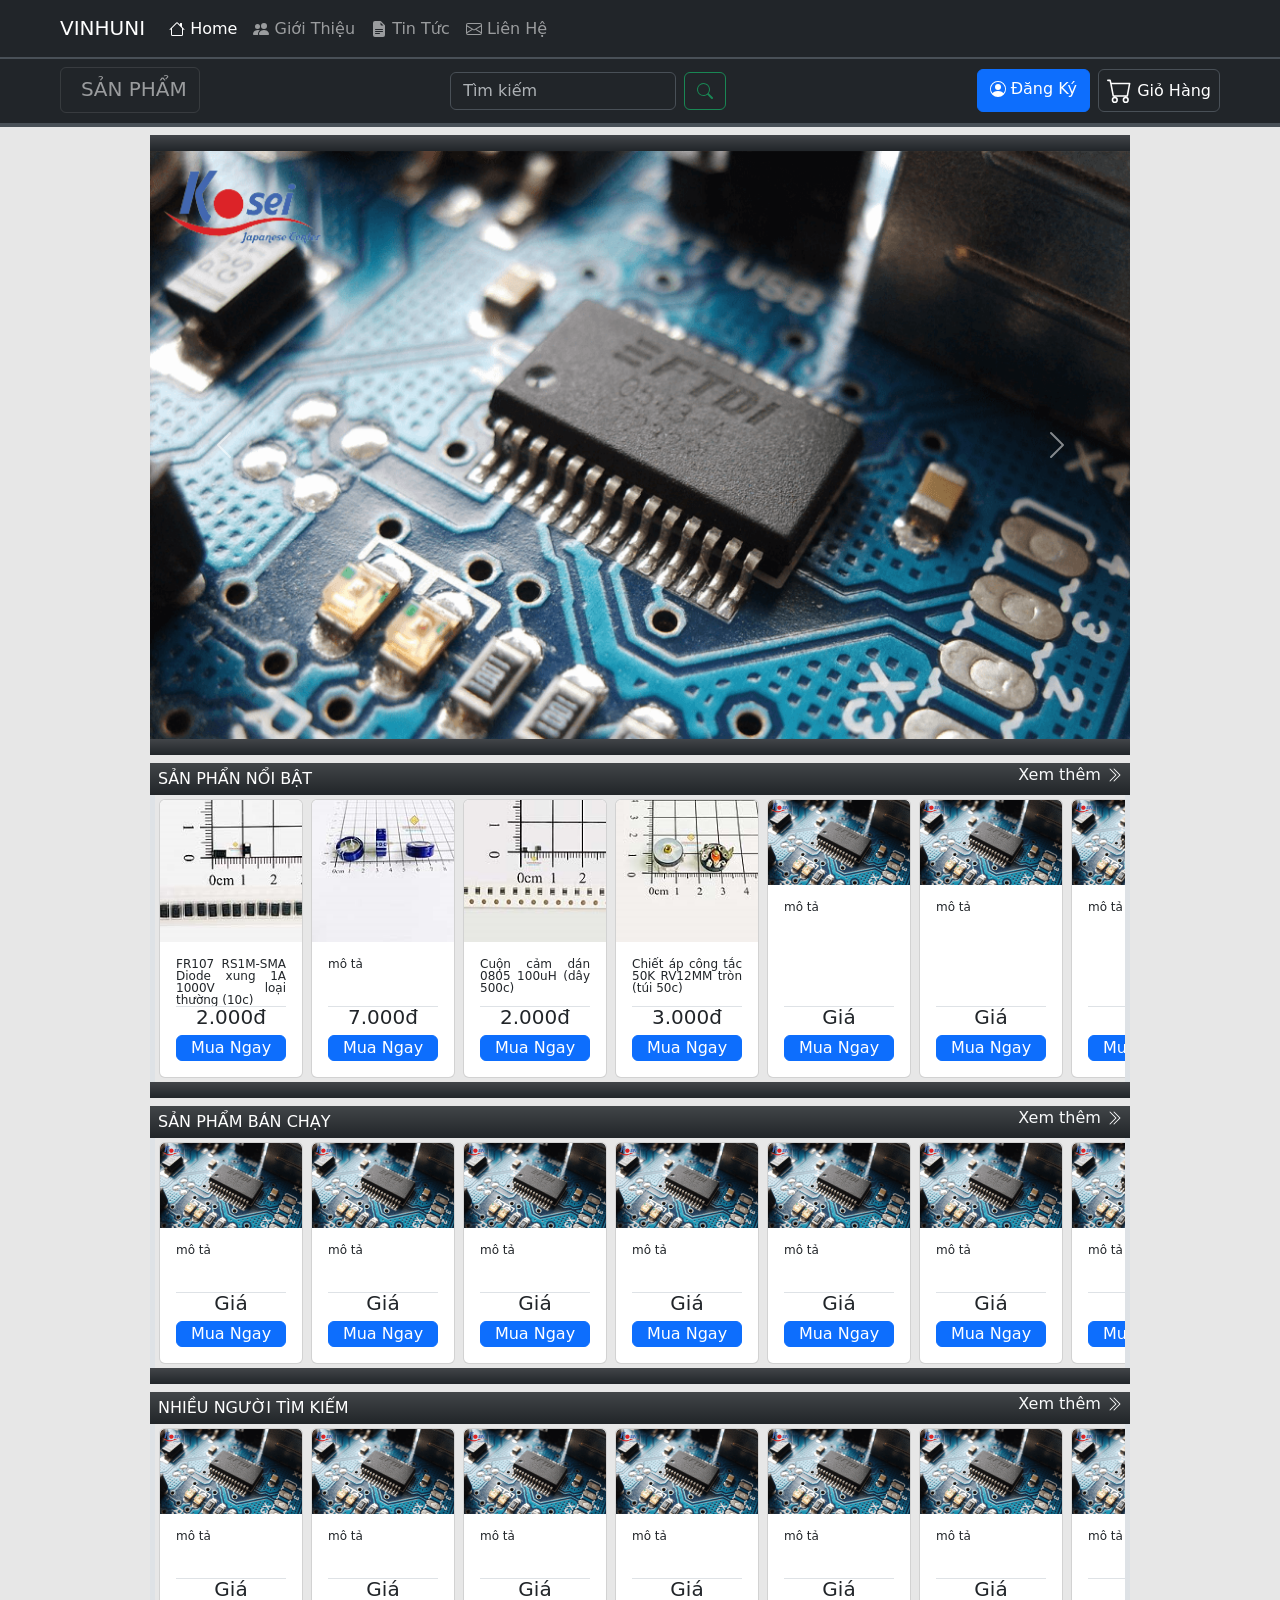
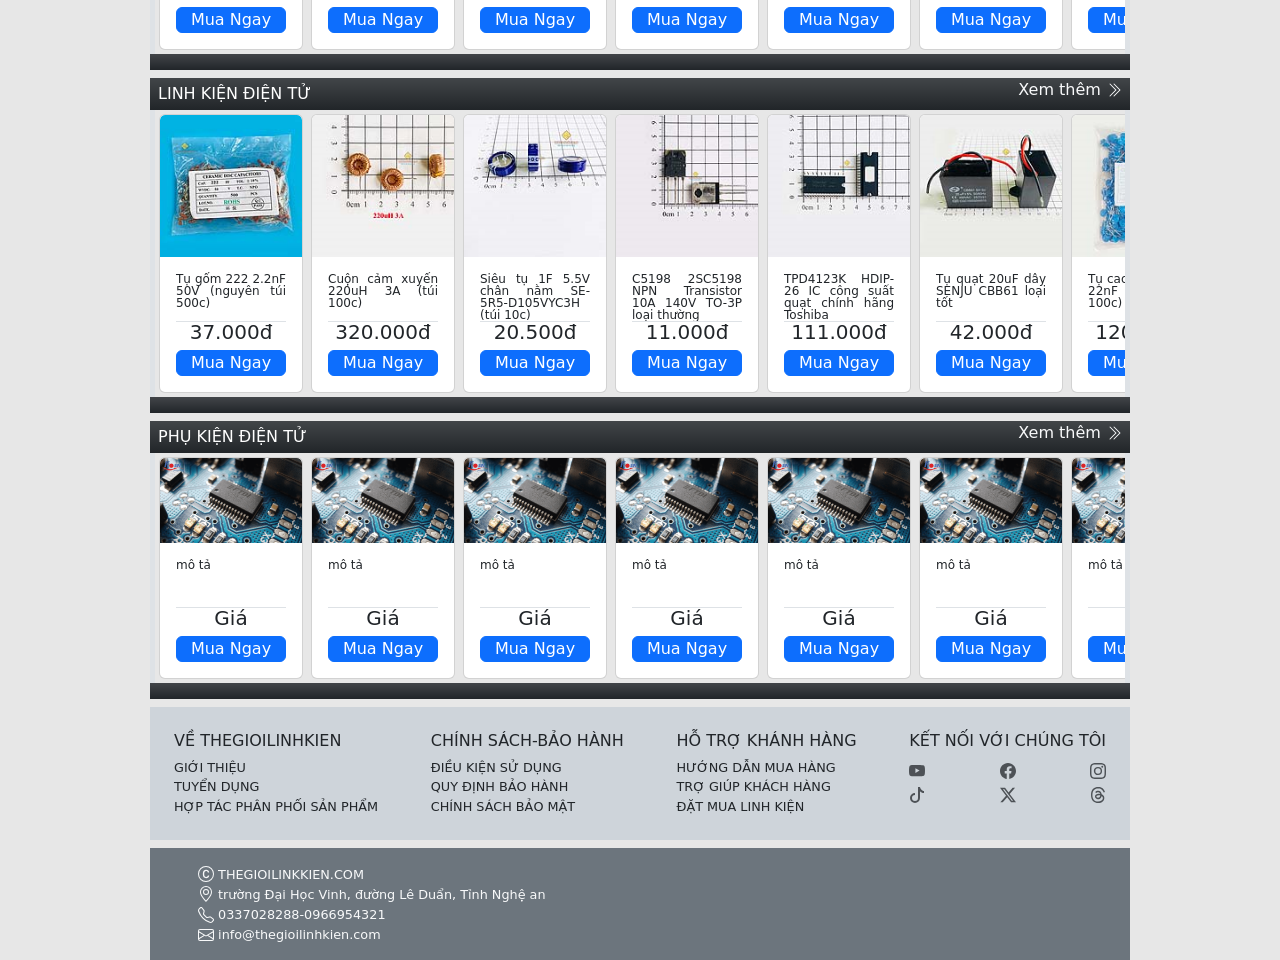
==== HTML/index.html @ e2c21133 "fist commit" ====
<!DOCTYPE html>
<html lang="en">
  <head>
    <meta charset="UTF-8" />
    <meta name="viewport" content="width=device-width, initial-scale=1.0" />
    <title>Thế Giới Linh Kiện</title>
    <link
      href="https://cdn.jsdelivr.net/npm/bootstrap@5.3.8/dist/css/bootstrap.min.css"
      rel="stylesheet"
      integrity="sha384-sRIl4kxILFvY47J16cr9ZwB07vP4J8+LH7qKQnuqkuIAvNWLzeN8tE5YBujZqJLB"
      crossorigin="anonymous"
    />
    <script
      src="https://cdn.jsdelivr.net/npm/bootstrap@5.3.8/dist/js/bootstrap.bundle.min.js"
      integrity="sha384-FKyoEForCGlyvwx9Hj09JcYn3nv7wiPVlz7YYwJrWVcXK/BmnVDxM+D2scQbITxI"
      crossorigin="anonymous"
    ></script>
    <link
      href="https://cdn.boxicons.com/3.0.5/fonts/basic/boxicons.min.css"
      rel="stylesheet"
    />
    <link rel="stylesheet" href="../STYLE/style.css" />
    <link
      href="https://fonts.googleapis.com/css2?family=Poppins:wght@400;600&display=swap"
      rel="stylesheet"
    />
  </head>

  <body style="background-color: rgb(231, 231, 231)">
    <!-- ================nav1===================================================================================== -->
    <nav
      class="navbar navbar-expand-lg bg-dark border-bottom border-2"
      data-bs-theme="dark"
    >
      <div class="container-fluid ms-lg-5 me-lg-5">
        <a class="navbar-brand" href="index.html">VINHUNI</a>
        <div class="d-lg-none dangnhap d-flex d-lg-flex">
          <!-- đăng nhâp -->
          <a
            class="btn btn-primary"
            type="button"
            data-bs-toggle="modal"
            data-bs-target="#dangnhap"
            href="#"
          >
            <svg
              xmlns="http://www.w3.org/2000/svg"
              width="16"
              height="16"
              fill="currentColor"
              class="bi bi-person-circle"
              viewBox="0 0 16 16"
            >
              <path d="M11 6a3 3 0 1 1-6 0 3 3 0 0 1 6 0"></path>
              <path
                fill-rule="evenodd"
                d="M0 8a8 8 0 1 1 16 0A8 8 0 0 1 0 8m8-7a7 7 0 0 0-5.468 11.37C3.242 11.226 4.805 10 8 10s4.757 1.225 5.468 2.37A7 7 0 0 0 8 1"
              ></path>
            </svg>
          </a>
          <!-- giỏ Hàng -->
          <a
            href="giohang.html"
            class="nav nav-link text-light-emphasis btn btn-outline-secondary border px-2 ms-1"
          >
            <svg
              xmlns="http://www.w3.org/2000/svg"
              width="25"
              height="25"
              fill="currentColor"
              class="bi bi-cart text-light-emphasis"
              viewBox="0 0 16 16"
            >
              <path
                d="M0 1.5A.5.5 0 0 1 .5 1H2a.5.5 0 0 1 .485.379L2.89 3H14.5a.5.5 0 0 1 .491.592l-1.5 8A.5.5 0 0 1 13 12H4a.5.5 0 0 1-.491-.408L2.01 3.607 1.61 2H.5a.5.5 0 0 1-.5-.5M3.102 4l1.313 7h8.17l1.313-7zM5 12a2 2 0 1 0 0 4 2 2 0 0 0 0-4m7 0a2 2 0 1 0 0 4 2 2 0 0 0 0-4m-7 1a1 1 0 1 1 0 2 1 1 0 0 1 0-2m7 0a1 1 0 1 1 0 2 1 1 0 0 1 0-2"
              />
            </svg>
          </a>
        </div>
        <button
          class="navbar-toggler"
          type="button"
          data-bs-toggle="collapse"
          data-bs-target="#navbarNav"
          aria-controls="navbarNav"
          aria-expanded="false"
          aria-label="Toggle navigation"
        >
          <span class="navbar-toggler-icon"></span>
        </button>
        <div class="collapse navbar-collapse" id="navbarNav">
          <ul class="navbar-nav">
            <!-- item1 -->
            <li class="nav-item">
              <a class="nav-link active" href="index.html">
                <svg
                  xmlns="http://www.w3.org/2000/svg"
                  width="16"
                  height="16"
                  fill="currentColor"
                  class="bi bi-house"
                  viewBox="0 0 16 16"
                >
                  <path
                    d="M8.707 1.5a1 1 0 0 0-1.414 0L.646 8.146a.5.5 0 0 0 .708.708L2 8.207V13.5A1.5 1.5 0 0 0 3.5 15h9a1.5 1.5 0 0 0 1.5-1.5V8.207l.646.647a.5.5 0 0 0 .708-.708L13 5.793V2.5a.5.5 0 0 0-.5-.5h-1a.5.5 0 0 0-.5.5v1.293zM13 7.207V13.5a.5.5 0 0 1-.5.5h-9a.5.5 0 0 1-.5-.5V7.207l5-5z"
                  />
                </svg>
                <span class="align-middle">Home</span>
              </a>
            </li>
            <!-- item 3 -->
            <li class="nav-item">
              <a class="nav-link" href="gioithieu.html">
                <svg
                  xmlns="http://www.w3.org/2000/svg"
                  width="16"
                  height="16"
                  fill="currentColor"
                  class="bi bi-people-fill"
                  viewBox="0 0 16 16"
                >
                  <path
                    d="M7 14s-1 0-1-1 1-4 5-4 5 3 5 4-1 1-1 1zm4-6a3 3 0 1 0 0-6 3 3 0 0 0 0 6m-5.784 6A2.24 2.24 0 0 1 5 13c0-1.355.68-2.75 1.936-3.72A6.3 6.3 0 0 0 5 9c-4 0-5 3-5 4s1 1 1 1zM4.5 8a2.5 2.5 0 1 0 0-5 2.5 2.5 0 0 0 0 5"
                  />
                </svg>
                <span class="align-middle">Giới Thiệu</span>
              </a>
            </li>
            <!-- item 4 -->
            <li class="nav-item">
              <a class="nav-link" href="tintuc.html">
                <svg
                  xmlns="http://www.w3.org/2000/svg"
                  width="16"
                  height="16"
                  fill="currentColor"
                  class="bi bi-file-earmark-text-fill"
                  viewBox="0 0 16 16"
                >
                  <path
                    d="M9.293 0H4a2 2 0 0 0-2 2v12a2 2 0 0 0 2 2h8a2 2 0 0 0 2-2V4.707A1 1 0 0 0 13.707 4L10 .293A1 1 0 0 0 9.293 0M9.5 3.5v-2l3 3h-2a1 1 0 0 1-1-1M4.5 9a.5.5 0 0 1 0-1h7a.5.5 0 0 1 0 1zM4 10.5a.5.5 0 0 1 .5-.5h7a.5.5 0 0 1 0 1h-7a.5.5 0 0 1-.5-.5m.5 2.5a.5.5 0 0 1 0-1h4a.5.5 0 0 1 0 1z"
                  />
                </svg>
                <span class="align-middle">Tin Tức</span>
              </a>
            </li>
            <!-- item 5 -->
            <li class="nav-item">
              <a class="nav-link" href="lienhe.html">
                <svg
                  xmlns="http://www.w3.org/2000/svg"
                  width="16"
                  height="16"
                  fill="currentColor"
                  class="bi bi-envelope"
                  viewBox="0 0 16 16"
                >
                  <path
                    d="M0 4a2 2 0 0 1 2-2h12a2 2 0 0 1 2 2v8a2 2 0 0 1-2 2H2a2 2 0 0 1-2-2zm2-1a1 1 0 0 0-1 1v.217l7 4.2 7-4.2V4a1 1 0 0 0-1-1zm13 2.383-4.708 2.825L15 11.105zm-.034 6.876-5.64-3.471L8 9.583l-1.326-.795-5.64 3.47A1 1 0 0 0 2 13h12a1 1 0 0 0 .966-.741M1 11.105l4.708-2.897L1 5.383z"
                  />
                </svg>
                <span class="align-middle">Liên Hệ</span>
              </a>
            </li>
            <!-- item3 -->
          </ul>
        </div>
      </div>
    </nav>
    <!-- =================nav2================================================================= -->
    <nav
      class="navbar bg-dark border-bottom border-4 sticky-top"
      data-bs-theme="dark"
    >
      <div class="container-fluid justify-content-between mx-lg-5">
        <div class="m-0 p-0">
          <button
            class="navbar-toggler"
            type="button"
            data-bs-toggle="offcanvas"
            data-bs-target="#offcanvasDarkNavbar"
            aria-controls="offcanvasDarkNavbar"
            aria-label="Toggle navigation"
          >
            <span class="fs-2 d-flex" style="transform: translateY(5%)">
              <i class="bxr bx-menu-select"></i>
              <p
                class="d-inline d-none d-lg-inline fs-5 text-uppercase ms-2"
                style="transform: translateY(25%)"
              >
                Sản Phẩm
              </p>
            </span>
          </button>
          <div
            class="offcanvas offcanvas-start text-bg-dark"
            tabindex="-1"
            id="offcanvasDarkNavbar"
            aria-labelledby="offcanvasDarkNavbarLabel"
          >
            <div class="offcanvas-header">
              <h5
                class="offcanvas-title text-uppercase"
                id="offcanvasDarkNavbarLabel"
              >
                Danh mục sản phẩm
              </h5>
              <button
                type="button"
                class="btn-close btn-close-white"
                data-bs-dismiss="offcanvas"
                aria-label="Close"
              ></button>
            </div>
            <div class="offcanvas-body">
              <ul class="navbar-nav justify-content-end flex-grow-1 pe-3">
                <li class="nav-item">
                  <a class="nav-link" href="sanpham\linhkiendientu.html"
                    >Linh kiện điện tử</a
                  >
                </li>
                <li class="nav-item">
                  <a class="nav-link" href="sanpham\ic.html">IC chức năng</a>
                </li>
                <li class="nav-item">
                  <a class="nav-link" href="sanpham\module.html"
                    >Module-Cảm biến</a
                  >
                </li>
                <li class="nav-item">
                  <a class="nav-link" href="sanpham\phukien.html"
                    >Phụ kiện điện tử</a
                  >
                </li>
                <li class="nav-item">
                  <a class="nav-link" href="sanpham\ketnoi.html">Kết nối</a>
                </li>
                <li class="nav-item">
                  <a class="nav-link" href="sanpham\thietbi.html"
                    >Thiết bị đo lường</a
                  >
                </li>
                <li class="nav-item">
                  <a class="nav-link" href="sanpham\maymoc.html"
                    >Máy móc dụng cụ</a
                  >
                </li>
                <li class="nav-item">
                  <a class="nav-link" href="sanpham\giadinh.html"
                    >Linh kiện gia đình</a
                  >
                </li>
              </ul>
            </div>
          </div>
        </div>
        <!-- --------------------------------------------------------- -->
        <div class="d-flex justify-content-end timkiem" role="search">
          <input
            class="form-control me-2"
            type="search"
            placeholder="Tìm kiếm"
            aria-label="Search"
          />
          <button class="btn btn-outline-success" type="submit">
            <svg
              xmlns="http://www.w3.org/2000/svg"
              width="16"
              height="16"
              fill="currentColor"
              class="bi bi-search"
              viewBox="0 0 16 16"
            >
              <path
                d="M11.742 10.344a6.5 6.5 0 1 0-1.397 1.398h-.001q.044.06.098.115l3.85 3.85a1 1 0 0 0 1.415-1.414l-3.85-3.85a1 1 0 0 0-.115-.1zM12 6.5a5.5 5.5 0 1 1-11 0 5.5 5.5 0 0 1 11 0"
              />
            </svg>
          </button>
        </div>
        <div class="navbar-expand-sm dangnhap1 d-flex d-none d-lg-flex">
          <a
            class="btn btn-primary"
            type="button"
            data-bs-toggle="modal"
            data-bs-target="#dangnhap"
          >
            <svg
              xmlns="http://www.w3.org/2000/svg"
              width="16"
              height="16"
              fill="currentColor"
              class="bi bi-person-circle"
              viewBox="0 0 16 16"
            >
              <path d="M11 6a3 3 0 1 1-6 0 3 3 0 0 1 6 0"></path>
              <path
                fill-rule="evenodd"
                d="M0 8a8 8 0 1 1 16 0A8 8 0 0 1 0 8m8-7a7 7 0 0 0-5.468 11.37C3.242 11.226 4.805 10 8 10s4.757 1.225 5.468 2.37A7 7 0 0 0 8 1"
              ></path>
            </svg>
            <span class="align-middle">Đăng Ký</span>
          </a>
          <a
            href="giohang.html"
            class="nav nav-link border btn text-white btn-outline-secondary p-2 ms-2"
          >
            <svg
              xmlns="http://www.w3.org/2000/svg"
              width="25"
              height="25"
              fill="currentColor"
              class="bi bi-cart"
              viewBox="0 0 16 16"
            >
              <path
                d="M0 1.5A.5.5 0 0 1 .5 1H2a.5.5 0 0 1 .485.379L2.89 3H14.5a.5.5 0 0 1 .491.592l-1.5 8A.5.5 0 0 1 13 12H4a.5.5 0 0 1-.491-.408L2.01 3.607 1.61 2H.5a.5.5 0 0 1-.5-.5M3.102 4l1.313 7h8.17l1.313-7zM5 12a2 2 0 1 0 0 4 2 2 0 0 0 0-4m7 0a2 2 0 1 0 0 4 2 2 0 0 0 0-4m-7 1a1 1 0 1 1 0 2 1 1 0 0 1 0-2m7 0a1 1 0 1 1 0 2 1 1 0 0 1 0-2"
              />
            </svg>
            <span class="align-middle">Giỏ Hàng</span>
          </a>
        </div>
      </div>
    </nav>
    <!-- ==================đăng nhập================================================================ -->
    <div
      class="modal fade"
      id="dangnhap"
      tabindex="-1"
      aria-labelledby="exampleModalLabel"
      aria-hidden="true"
    >
      <div class="modal-dialog">
        <div class="modal-content">
          <div class="justify-content-center">
            <div class="d-flex justify-content-center pt-4">
              <a
                href="dangnhap.html"
                type="button"
                class="btn btn-primary"
                style="width: 200px"
              >
                Đăng Nhập
              </a>
            </div>
            <div class="d-flex justify-content-center pt-4 pb-4">
              <a
                href="dangky.html"
                type="button"
                class="btn btn-secondary"
                style="width: 200px"
                >Đăng Ký</a
              >
            </div>
          </div>
        </div>
      </div>
    </div>
    <!-- ===============fame chính================================================================== -->
    <div class="fame_tieude mt-2">
      <div
        id="carouselExampleAutoplaying"
        class="carousel slide"
        data-bs-ride="carousel"
      >
        <div class="p-0 m-0 bg-dark bg-gradient" style="height: 1rem"></div>
        <div class="carousel-inner">
          <div class="carousel-item active" style="width: 100%">
            <img
              src="..\IMG\15.12.p1.link.png"
              class="d-block w-100"
              alt="..."
            />
          </div>
          <div class="carousel-item">
            <img
              src="..\IMG\15.12.p1.link.png"
              class="d-block w-100"
              alt="..."
            />
          </div>
          <div class="carousel-item">
            <img
              src="..\IMG\15.12.p1.link.png"
              class="d-block w-100"
              alt="..."
            />
          </div>
        </div>
        <div class="p-0 m-0 bg-gradient bg-dark" style="height: 1rem"></div>
        <button
          class="carousel-control-prev"
          type="button"
          data-bs-target="#carouselExampleAutoplaying"
          data-bs-slide="prev"
        >
          <span class="carousel-control-prev-icon" aria-hidden="true"></span>
          <span class="visually-hidden">Previous</span>
        </button>
        <button
          class="carousel-control-next"
          type="button"
          data-bs-target="#carouselExampleAutoplaying"
          data-bs-slide="next"
        >
          <span class="carousel-control-next-icon" aria-hidden="true"></span>
          <span class="visually-hidden">Next</span>
        </button>
      </div>
      <!-- ===================================================================================================== -->
      <!-- ===========box sản phẩm========================================================================================== -->
      <div class="mt-2">
        <div
          class="d-flex bg-dark bg-gradient text-white justify-content-between"
        >
          <p class="p-1 text-uppercase ps-2 mb-0 d-inline">Sản Phẩn Nổi Bật</p>
          <a href="sanpham.html" class="link-light text-decoration-none">
            <p class="align-middle d-inline">Xem thêm</p>
            <svg
              xmlns="http://www.w3.org/2000/svg"
              width="16"
              height="16"
              fill="currentColor"
              class="bi bi-chevron-double-right me-2"
              viewBox="0 0 16 16"
            >
              <path
                fill-rule="evenodd"
                d="M3.646 1.646a.5.5 0 0 1 .708 0l6 6a.5.5 0 0 1 0 .708l-6 6a.5.5 0 0 1-.708-.708L9.293 8 3.646 2.354a.5.5 0 0 1 0-.708"
              />
              <path
                fill-rule="evenodd"
                d="M7.646 1.646a.5.5 0 0 1 .708 0l6 6a.5.5 0 0 1 0 .708l-6 6a.5.5 0 0 1-.708-.708L13.293 8 7.646 2.354a.5.5 0 0 1 0-.708"
              />
            </svg>
          </a>
        </div>
        <div class="overflow-auto border-start border-end border-5">
          <div
            class="d-inline-flex flex-wrap flex-lg-nowrap justify-content-evenly"
          >
            <!-- ===================================================================================================== -->
            <div class="d-flex flex-grow-1 justify-content-center">
              <div
                class="card mx-1 my-1 the-item flex-grow-1 h-auto"
                style="width: 9rem; height: 14rem"
              >
                <img
                  src="..\IMG\FR107 RS1M-SMA Diode xung 1A 1000V loại thường (10c).png"
                  class="card-img-top"
                  alt="..."
                />
                <div
                  class="card-body d-flex flex-column justify-content-between"
                  style="text-align: justify"
                >
                  <div>
                    <p
                      class="card-text lh-1"
                      style="font-size: 12px; height: 48px"
                    >
                      FR107 RS1M-SMA Diode xung 1A 1000V loại thường (10c)
                    </p>
                  </div>
                  <div class="mt-auto border-top">
                    <h5 class="card-title lh-1 text-center">2.000đ</h5>
                    <a href="#" class="btn btn-primary d-block p-0">Mua Ngay</a>
                  </div>
                </div>
              </div>
            </div>
            <!-- ===================================================================================================== -->
            <div class="d-flex flex-grow-1 justify-content-center">
              <div
                class="card mx-1 my-1 the-item flex-grow-1 h-auto"
                style="width: 9rem; height: 14rem"
              >
                <img
                  src="..\IMG\Siêu tụ 1F 5.5V chân nằm SE-5R5-D105VYC3H (túi 10c).png"
                  class="card-img-top"
                  alt="..."
                />
                <div
                  class="card-body d-flex flex-column justify-content-between"
                  style="text-align: justify"
                >
                  <div>
                    <p
                      class="card-text lh-1"
                      style="font-size: 12px; height: 48px"
                    >
                      mô tả
                    </p>
                  </div>
                  <div class="mt-auto border-top">
                    <h5 class="card-title lh-1 text-center">7.000đ</h5>
                    <a href="#" class="btn btn-primary d-block p-0">Mua Ngay</a>
                  </div>
                </div>
              </div>
            </div>
            <!-- ===================================================================================================== -->
            <div class="d-flex flex-grow-1 justify-content-center">
              <div
                class="card mx-1 my-1 the-item flex-grow-1 h-auto"
                style="width: 9rem; height: 14rem"
              >
                <img
                  src="../IMG/Cuộn cảm dán 0805 100uH (dây 500c).png"
                  class="card-img-top"
                  alt="..."
                />
                <div
                  class="card-body d-flex flex-column justify-content-between"
                  style="text-align: justify"
                >
                  <div>
                    <p
                      class="card-text lh-1"
                      style="font-size: 12px; height: 48px"
                    >
                      Cuộn cảm dán 0805 100uH (dây 500c)
                    </p>
                  </div>
                  <div class="mt-auto border-top">
                    <h5 class="card-title lh-1 text-center">2.000đ</h5>
                    <a href="#" class="btn btn-primary d-block p-0">Mua Ngay</a>
                  </div>
                </div>
              </div>
            </div>
            <!-- ===================================================================================================== -->
            <div class="d-flex flex-grow-1 justify-content-center">
              <div
                class="card mx-1 my-1 the-item flex-grow-1 h-auto"
                style="width: 9rem; height: 14rem"
              >
                <img
                  src="..\IMG\Chiết áp công tắc 50K RV12MM tròn (túi 50c).png"
                  class="card-img-top"
                  alt="..."
                />
                <div
                  class="card-body d-flex flex-column justify-content-between"
                  style="text-align: justify"
                >
                  <div>
                    <p
                      class="card-text lh-1"
                      style="font-size: 12px; height: 48px"
                    >
                      Chiết áp công tắc 50K RV12MM tròn (túi 50c)
                    </p>
                  </div>
                  <div class="mt-auto border-top">
                    <h5 class="card-title lh-1 text-center">3.000đ</h5>
                    <a href="#" class="btn btn-primary d-block p-0">Mua Ngay</a>
                  </div>
                </div>
              </div>
            </div>
            <!-- ===================================================================================================== -->
            <div class="d-flex flex-grow-1 justify-content-center">
              <div
                class="card mx-1 my-1 the-item flex-grow-1 h-auto"
                style="width: 9rem; height: 14rem"
              >
                <img
                  src="..\IMG\15.12.p1.link.png"
                  class="card-img-top"
                  alt="..."
                />
                <div
                  class="card-body d-flex flex-column justify-content-between"
                  style="text-align: justify"
                >
                  <div>
                    <p
                      class="card-text lh-1"
                      style="font-size: 12px; height: 48px"
                    >
                      mô tả
                    </p>
                  </div>
                  <div class="mt-auto border-top">
                    <h5 class="card-title lh-1 text-center">Giá</h5>
                    <a href="#" class="btn btn-primary d-block p-0">Mua Ngay</a>
                  </div>
                </div>
              </div>
            </div>
            <!-- ===================================================================================================== -->
            <div class="d-flex flex-grow-1 justify-content-center">
              <div
                class="card mx-1 my-1 the-item flex-grow-1 h-auto"
                style="width: 9rem; height: 14rem"
              >
                <img
                  src="..\IMG\15.12.p1.link.png"
                  class="card-img-top"
                  alt="..."
                />
                <div
                  class="card-body d-flex flex-column justify-content-between"
                  style="text-align: justify"
                >
                  <div>
                    <p
                      class="card-text lh-1"
                      style="font-size: 12px; height: 48px"
                    >
                      mô tả
                    </p>
                  </div>
                  <div class="mt-auto border-top">
                    <h5 class="card-title lh-1 text-center">Giá</h5>
                    <a href="#" class="btn btn-primary d-block p-0">Mua Ngay</a>
                  </div>
                </div>
              </div>
            </div>
            <!-- ===================================================================================================== -->
            <div class="d-flex flex-grow-1 justify-content-center">
              <div
                class="card mx-1 my-1 the-item flex-grow-1 h-auto"
                style="width: 9rem; height: 14rem"
              >
                <img
                  src="..\IMG\15.12.p1.link.png"
                  class="card-img-top"
                  alt="..."
                />
                <div
                  class="card-body d-flex flex-column justify-content-between"
                  style="text-align: justify"
                >
                  <div>
                    <p
                      class="card-text lh-1"
                      style="font-size: 12px; height: 48px"
                    >
                      mô tả
                    </p>
                  </div>
                  <div class="mt-auto border-top">
                    <h5 class="card-title lh-1 text-center">Giá</h5>
                    <a href="#" class="btn btn-primary d-block p-0">Mua Ngay</a>
                  </div>
                </div>
              </div>
            </div>
            <!-- ===================================================================================================== -->
            <div class="d-flex flex-grow-1 justify-content-center">
              <div
                class="card mx-1 my-1 the-item flex-grow-1 h-auto"
                style="width: 9rem; height: 14rem"
              >
                <img
                  src="..\IMG\15.12.p1.link.png"
                  class="card-img-top"
                  alt="..."
                />
                <div
                  class="card-body d-flex flex-column justify-content-between"
                  style="text-align: justify"
                >
                  <div>
                    <p
                      class="card-text lh-1"
                      style="font-size: 12px; height: 48px"
                    >
                      mô tả
                    </p>
                  </div>
                  <div class="mt-auto border-top">
                    <h5 class="card-title lh-1 text-center">Giá</h5>
                    <a href="#" class="btn btn-primary d-block p-0">Mua Ngay</a>
                  </div>
                </div>
              </div>
            </div>
            <!-- ===================================================================================================== -->
            <div class="d-flex flex-grow-1 justify-content-center">
              <div
                class="card mx-1 my-1 the-item flex-grow-1 h-auto"
                style="width: 9rem; height: 14rem"
              >
                <img
                  src="..\IMG\15.12.p1.link.png"
                  class="card-img-top"
                  alt="..."
                />
                <div
                  class="card-body d-flex flex-column justify-content-between"
                  style="text-align: justify"
                >
                  <div>
                    <p
                      class="card-text lh-1"
                      style="font-size: 12px; height: 48px"
                    >
                      mô tả
                    </p>
                  </div>
                  <div class="mt-auto border-top">
                    <h5 class="card-title lh-1 text-center">Giá</h5>
                    <a href="#" class="btn btn-primary d-block p-0">Mua Ngay</a>
                  </div>
                </div>
              </div>
            </div>
            <!-- ===================================================================================================== -->
            <div class="d-flex flex-grow-1 justify-content-center">
              <div
                class="card mx-1 my-1 the-item flex-grow-1 h-auto"
                style="width: 9rem; height: 14rem"
              >
                <img
                  src="..\IMG\15.12.p1.link.png"
                  class="card-img-top"
                  alt="..."
                />
                <div
                  class="card-body d-flex flex-column justify-content-between"
                  style="text-align: justify"
                >
                  <div>
                    <p
                      class="card-text lh-1"
                      style="font-size: 12px; height: 48px"
                    >
                      mô tả
                    </p>
                  </div>
                  <div class="mt-auto border-top">
                    <h5 class="card-title lh-1 text-center">Giá</h5>
                    <a href="#" class="btn btn-primary d-block p-0">Mua Ngay</a>
                  </div>
                </div>
              </div>
            </div>
          </div>
        </div>
        <!-- ===================================================================================================== -->
        <div
          class="d-flex bg-dark bg-gradient text-white justify-content-between"
          style="height: 1rem"
        ></div>
      </div>
      <!-- ===================================================================================================== -->
      <!-- ===========box sản phẩm========================================================================================== -->
      <div class="mt-2">
        <div
          class="d-flex bg-dark bg-gradient text-white justify-content-between"
        >
          <p class="p-1 text-uppercase ps-2 mb-0 d-inline">sản phẩm bán chạy</p>
          <a href="sanpham.html" class="link-light text-decoration-none">
            <p class="align-middle d-inline">Xem thêm</p>
            <svg
              xmlns="http://www.w3.org/2000/svg"
              width="16"
              height="16"
              fill="currentColor"
              class="bi bi-chevron-double-right me-2"
              viewBox="0 0 16 16"
            >
              <path
                fill-rule="evenodd"
                d="M3.646 1.646a.5.5 0 0 1 .708 0l6 6a.5.5 0 0 1 0 .708l-6 6a.5.5 0 0 1-.708-.708L9.293 8 3.646 2.354a.5.5 0 0 1 0-.708"
              />
              <path
                fill-rule="evenodd"
                d="M7.646 1.646a.5.5 0 0 1 .708 0l6 6a.5.5 0 0 1 0 .708l-6 6a.5.5 0 0 1-.708-.708L13.293 8 7.646 2.354a.5.5 0 0 1 0-.708"
              />
            </svg>
          </a>
        </div>
        <div class="overflow-auto border-start border-end border-5">
          <div
            class="d-inline-flex flex-wrap flex-lg-nowrap justify-content-evenly"
          >
            <!-- ===================================================================================================== -->
            <div class="d-flex flex-grow-1 justify-content-center">
              <div
                class="card mx-1 my-1 the-item flex-grow-1 h-auto"
                style="width: 9rem; height: 14rem"
              >
                <img
                  src="..\IMG\15.12.p1.link.png"
                  class="card-img-top"
                  alt="..."
                />
                <div
                  class="card-body d-flex flex-column justify-content-between"
                  style="text-align: justify"
                >
                  <div>
                    <p
                      class="card-text lh-1"
                      style="font-size: 12px; height: 48px"
                    >
                      mô tả
                    </p>
                  </div>
                  <div class="mt-auto border-top">
                    <h5 class="card-title lh-1 text-center">Giá</h5>
                    <a href="#" class="btn btn-primary d-block p-0">Mua Ngay</a>
                  </div>
                </div>
              </div>
            </div>
            <!-- ===================================================================================================== -->
            <div class="d-flex flex-grow-1 justify-content-center">
              <div
                class="card mx-1 my-1 the-item flex-grow-1 h-auto"
                style="width: 9rem; height: 14rem"
              >
                <img
                  src="..\IMG\15.12.p1.link.png"
                  class="card-img-top"
                  alt="..."
                />
                <div
                  class="card-body d-flex flex-column justify-content-between"
                  style="text-align: justify"
                >
                  <div>
                    <p
                      class="card-text lh-1"
                      style="font-size: 12px; height: 48px"
                    >
                      mô tả
                    </p>
                  </div>
                  <div class="mt-auto border-top">
                    <h5 class="card-title lh-1 text-center">Giá</h5>
                    <a href="#" class="btn btn-primary d-block p-0">Mua Ngay</a>
                  </div>
                </div>
              </div>
            </div>
            <!-- ===================================================================================================== -->
            <div class="d-flex flex-grow-1 justify-content-center">
              <div
                class="card mx-1 my-1 the-item flex-grow-1 h-auto"
                style="width: 9rem; height: 14rem"
              >
                <img
                  src="..\IMG\15.12.p1.link.png"
                  class="card-img-top"
                  alt="..."
                />
                <div
                  class="card-body d-flex flex-column justify-content-between"
                  style="text-align: justify"
                >
                  <div>
                    <p
                      class="card-text lh-1"
                      style="font-size: 12px; height: 48px"
                    >
                      mô tả
                    </p>
                  </div>
                  <div class="mt-auto border-top">
                    <h5 class="card-title lh-1 text-center">Giá</h5>
                    <a href="#" class="btn btn-primary d-block p-0">Mua Ngay</a>
                  </div>
                </div>
              </div>
            </div>
            <!-- ===================================================================================================== -->
            <div class="d-flex flex-grow-1 justify-content-center">
              <div
                class="card mx-1 my-1 the-item flex-grow-1 h-auto"
                style="width: 9rem; height: 14rem"
              >
                <img
                  src="..\IMG\15.12.p1.link.png"
                  class="card-img-top"
                  alt="..."
                />
                <div
                  class="card-body d-flex flex-column justify-content-between"
                  style="text-align: justify"
                >
                  <div>
                    <p
                      class="card-text lh-1"
                      style="font-size: 12px; height: 48px"
                    >
                      mô tả
                    </p>
                  </div>
                  <div class="mt-auto border-top">
                    <h5 class="card-title lh-1 text-center">Giá</h5>
                    <a href="#" class="btn btn-primary d-block p-0">Mua Ngay</a>
                  </div>
                </div>
              </div>
            </div>
            <!-- ===================================================================================================== -->
            <div class="d-flex flex-grow-1 justify-content-center">
              <div
                class="card mx-1 my-1 the-item flex-grow-1 h-auto"
                style="width: 9rem; height: 14rem"
              >
                <img
                  src="..\IMG\15.12.p1.link.png"
                  class="card-img-top"
                  alt="..."
                />
                <div
                  class="card-body d-flex flex-column justify-content-between"
                  style="text-align: justify"
                >
                  <div>
                    <p
                      class="card-text lh-1"
                      style="font-size: 12px; height: 48px"
                    >
                      mô tả
                    </p>
                  </div>
                  <div class="mt-auto border-top">
                    <h5 class="card-title lh-1 text-center">Giá</h5>
                    <a href="#" class="btn btn-primary d-block p-0">Mua Ngay</a>
                  </div>
                </div>
              </div>
            </div>
            <!-- ===================================================================================================== -->
            <div class="d-flex flex-grow-1 justify-content-center">
              <div
                class="card mx-1 my-1 the-item flex-grow-1 h-auto"
                style="width: 9rem; height: 14rem"
              >
                <img
                  src="..\IMG\15.12.p1.link.png"
                  class="card-img-top"
                  alt="..."
                />
                <div
                  class="card-body d-flex flex-column justify-content-between"
                  style="text-align: justify"
                >
                  <div>
                    <p
                      class="card-text lh-1"
                      style="font-size: 12px; height: 48px"
                    >
                      mô tả
                    </p>
                  </div>
                  <div class="mt-auto border-top">
                    <h5 class="card-title lh-1 text-center">Giá</h5>
                    <a href="#" class="btn btn-primary d-block p-0">Mua Ngay</a>
                  </div>
                </div>
              </div>
            </div>
            <!-- ===================================================================================================== -->
            <div class="d-flex flex-grow-1 justify-content-center">
              <div
                class="card mx-1 my-1 the-item flex-grow-1 h-auto"
                style="width: 9rem; height: 14rem"
              >
                <img
                  src="..\IMG\15.12.p1.link.png"
                  class="card-img-top"
                  alt="..."
                />
                <div
                  class="card-body d-flex flex-column justify-content-between"
                  style="text-align: justify"
                >
                  <div>
                    <p
                      class="card-text lh-1"
                      style="font-size: 12px; height: 48px"
                    >
                      mô tả
                    </p>
                  </div>
                  <div class="mt-auto border-top">
                    <h5 class="card-title lh-1 text-center">Giá</h5>
                    <a href="#" class="btn btn-primary d-block p-0">Mua Ngay</a>
                  </div>
                </div>
              </div>
            </div>
            <!-- ===================================================================================================== -->
            <div class="d-flex flex-grow-1 justify-content-center">
              <div
                class="card mx-1 my-1 the-item flex-grow-1 h-auto"
                style="width: 9rem; height: 14rem"
              >
                <img
                  src="..\IMG\15.12.p1.link.png"
                  class="card-img-top"
                  alt="..."
                />
                <div
                  class="card-body d-flex flex-column justify-content-between"
                  style="text-align: justify"
                >
                  <div>
                    <p
                      class="card-text lh-1"
                      style="font-size: 12px; height: 48px"
                    >
                      mô tả
                    </p>
                  </div>
                  <div class="mt-auto border-top">
                    <h5 class="card-title lh-1 text-center">Giá</h5>
                    <a href="#" class="btn btn-primary d-block p-0">Mua Ngay</a>
                  </div>
                </div>
              </div>
            </div>
            <!-- ===================================================================================================== -->
            <div class="d-flex flex-grow-1 justify-content-center">
              <div
                class="card mx-1 my-1 the-item flex-grow-1 h-auto"
                style="width: 9rem; height: 14rem"
              >
                <img
                  src="..\IMG\15.12.p1.link.png"
                  class="card-img-top"
                  alt="..."
                />
                <div
                  class="card-body d-flex flex-column justify-content-between"
                  style="text-align: justify"
                >
                  <div>
                    <p
                      class="card-text lh-1"
                      style="font-size: 12px; height: 48px"
                    >
                      mô tả
                    </p>
                  </div>
                  <div class="mt-auto border-top">
                    <h5 class="card-title lh-1 text-center">Giá</h5>
                    <a href="#" class="btn btn-primary d-block p-0">Mua Ngay</a>
                  </div>
                </div>
              </div>
            </div>
            <!-- ===================================================================================================== -->
            <div class="d-flex flex-grow-1 justify-content-center">
              <div
                class="card mx-1 my-1 the-item flex-grow-1 h-auto"
                style="width: 9rem; height: 14rem"
              >
                <img
                  src="..\IMG\15.12.p1.link.png"
                  class="card-img-top"
                  alt="..."
                />
                <div
                  class="card-body d-flex flex-column justify-content-between"
                  style="text-align: justify"
                >
                  <div>
                    <p
                      class="card-text lh-1"
                      style="font-size: 12px; height: 48px"
                    >
                      mô tả
                    </p>
                  </div>
                  <div class="mt-auto border-top">
                    <h5 class="card-title lh-1 text-center">Giá</h5>
                    <a href="#" class="btn btn-primary d-block p-0">Mua Ngay</a>
                  </div>
                </div>
              </div>
            </div>
          </div>
        </div>
        <!-- ===================================================================================================== -->
        <div
          class="d-flex bg-dark bg-gradient text-white justify-content-between"
          style="height: 1rem"
        ></div>
      </div>
      <!-- ===================================================================================================== -->
      <!-- ===========box sản phẩm========================================================================================== -->
      <div class="mt-2">
        <div
          class="d-flex bg-dark bg-gradient text-white justify-content-between"
        >
          <p class="p-1 text-uppercase ps-2 mb-0 d-inline">
            nhiều người tìm kiếm
          </p>
          <a href="sanpham.html" class="link-light text-decoration-none">
            <p class="align-middle d-inline">Xem thêm</p>
            <svg
              xmlns="http://www.w3.org/2000/svg"
              width="16"
              height="16"
              fill="currentColor"
              class="bi bi-chevron-double-right me-2"
              viewBox="0 0 16 16"
            >
              <path
                fill-rule="evenodd"
                d="M3.646 1.646a.5.5 0 0 1 .708 0l6 6a.5.5 0 0 1 0 .708l-6 6a.5.5 0 0 1-.708-.708L9.293 8 3.646 2.354a.5.5 0 0 1 0-.708"
              />
              <path
                fill-rule="evenodd"
                d="M7.646 1.646a.5.5 0 0 1 .708 0l6 6a.5.5 0 0 1 0 .708l-6 6a.5.5 0 0 1-.708-.708L13.293 8 7.646 2.354a.5.5 0 0 1 0-.708"
              />
            </svg>
          </a>
        </div>
        <div class="overflow-auto border-start border-end border-5">
          <div
            class="d-inline-flex flex-wrap flex-lg-nowrap justify-content-evenly"
          >
            <!-- ===================================================================================================== -->
            <div class="d-flex flex-grow-1 justify-content-center">
              <div
                class="card mx-1 my-1 the-item flex-grow-1 h-auto"
                style="width: 9rem; height: 14rem"
              >
                <img
                  src="..\IMG\15.12.p1.link.png"
                  class="card-img-top"
                  alt="..."
                />
                <div
                  class="card-body d-flex flex-column justify-content-between"
                  style="text-align: justify"
                >
                  <div>
                    <p
                      class="card-text lh-1"
                      style="font-size: 12px; height: 48px"
                    >
                      mô tả
                    </p>
                  </div>
                  <div class="mt-auto border-top">
                    <h5 class="card-title lh-1 text-center">Giá</h5>
                    <a href="#" class="btn btn-primary d-block p-0">Mua Ngay</a>
                  </div>
                </div>
              </div>
            </div>
            <!-- ===================================================================================================== -->
            <div class="d-flex flex-grow-1 justify-content-center">
              <div
                class="card mx-1 my-1 the-item flex-grow-1 h-auto"
                style="width: 9rem; height: 14rem"
              >
                <img
                  src="..\IMG\15.12.p1.link.png"
                  class="card-img-top"
                  alt="..."
                />
                <div
                  class="card-body d-flex flex-column justify-content-between"
                  style="text-align: justify"
                >
                  <div>
                    <p
                      class="card-text lh-1"
                      style="font-size: 12px; height: 48px"
                    >
                      mô tả
                    </p>
                  </div>
                  <div class="mt-auto border-top">
                    <h5 class="card-title lh-1 text-center">Giá</h5>
                    <a href="#" class="btn btn-primary d-block p-0">Mua Ngay</a>
                  </div>
                </div>
              </div>
            </div>
            <!-- ===================================================================================================== -->
            <div class="d-flex flex-grow-1 justify-content-center">
              <div
                class="card mx-1 my-1 the-item flex-grow-1 h-auto"
                style="width: 9rem; height: 14rem"
              >
                <img
                  src="..\IMG\15.12.p1.link.png"
                  class="card-img-top"
                  alt="..."
                />
                <div
                  class="card-body d-flex flex-column justify-content-between"
                  style="text-align: justify"
                >
                  <div>
                    <p
                      class="card-text lh-1"
                      style="font-size: 12px; height: 48px"
                    >
                      mô tả
                    </p>
                  </div>
                  <div class="mt-auto border-top">
                    <h5 class="card-title lh-1 text-center">Giá</h5>
                    <a href="#" class="btn btn-primary d-block p-0">Mua Ngay</a>
                  </div>
                </div>
              </div>
            </div>
            <!-- ===================================================================================================== -->
            <div class="d-flex flex-grow-1 justify-content-center">
              <div
                class="card mx-1 my-1 the-item flex-grow-1 h-auto"
                style="width: 9rem; height: 14rem"
              >
                <img
                  src="..\IMG\15.12.p1.link.png"
                  class="card-img-top"
                  alt="..."
                />
                <div
                  class="card-body d-flex flex-column justify-content-between"
                  style="text-align: justify"
                >
                  <div>
                    <p
                      class="card-text lh-1"
                      style="font-size: 12px; height: 48px"
                    >
                      mô tả
                    </p>
                  </div>
                  <div class="mt-auto border-top">
                    <h5 class="card-title lh-1 text-center">Giá</h5>
                    <a href="#" class="btn btn-primary d-block p-0">Mua Ngay</a>
                  </div>
                </div>
              </div>
            </div>
            <!-- ===================================================================================================== -->
            <div class="d-flex flex-grow-1 justify-content-center">
              <div
                class="card mx-1 my-1 the-item flex-grow-1 h-auto"
                style="width: 9rem; height: 14rem"
              >
                <img
                  src="..\IMG\15.12.p1.link.png"
                  class="card-img-top"
                  alt="..."
                />
                <div
                  class="card-body d-flex flex-column justify-content-between"
                  style="text-align: justify"
                >
                  <div>
                    <p
                      class="card-text lh-1"
                      style="font-size: 12px; height: 48px"
                    >
                      mô tả
                    </p>
                  </div>
                  <div class="mt-auto border-top">
                    <h5 class="card-title lh-1 text-center">Giá</h5>
                    <a href="#" class="btn btn-primary d-block p-0">Mua Ngay</a>
                  </div>
                </div>
              </div>
            </div>
            <!-- ===================================================================================================== -->
            <div class="d-flex flex-grow-1 justify-content-center">
              <div
                class="card mx-1 my-1 the-item flex-grow-1 h-auto"
                style="width: 9rem; height: 14rem"
              >
                <img
                  src="..\IMG\15.12.p1.link.png"
                  class="card-img-top"
                  alt="..."
                />
                <div
                  class="card-body d-flex flex-column justify-content-between"
                  style="text-align: justify"
                >
                  <div>
                    <p
                      class="card-text lh-1"
                      style="font-size: 12px; height: 48px"
                    >
                      mô tả
                    </p>
                  </div>
                  <div class="mt-auto border-top">
                    <h5 class="card-title lh-1 text-center">Giá</h5>
                    <a href="#" class="btn btn-primary d-block p-0">Mua Ngay</a>
                  </div>
                </div>
              </div>
            </div>
            <!-- ===================================================================================================== -->
            <div class="d-flex flex-grow-1 justify-content-center">
              <div
                class="card mx-1 my-1 the-item flex-grow-1 h-auto"
                style="width: 9rem; height: 14rem"
              >
                <img
                  src="..\IMG\15.12.p1.link.png"
                  class="card-img-top"
                  alt="..."
                />
                <div
                  class="card-body d-flex flex-column justify-content-between"
                  style="text-align: justify"
                >
                  <div>
                    <p
                      class="card-text lh-1"
                      style="font-size: 12px; height: 48px"
                    >
                      mô tả
                    </p>
                  </div>
                  <div class="mt-auto border-top">
                    <h5 class="card-title lh-1 text-center">Giá</h5>
                    <a href="#" class="btn btn-primary d-block p-0">Mua Ngay</a>
                  </div>
                </div>
              </div>
            </div>
            <!-- ===================================================================================================== -->
            <div class="d-flex flex-grow-1 justify-content-center">
              <div
                class="card mx-1 my-1 the-item flex-grow-1 h-auto"
                style="width: 9rem; height: 14rem"
              >
                <img
                  src="..\IMG\15.12.p1.link.png"
                  class="card-img-top"
                  alt="..."
                />
                <div
                  class="card-body d-flex flex-column justify-content-between"
                  style="text-align: justify"
                >
                  <div>
                    <p
                      class="card-text lh-1"
                      style="font-size: 12px; height: 48px"
                    >
                      mô tả
                    </p>
                  </div>
                  <div class="mt-auto border-top">
                    <h5 class="card-title lh-1 text-center">Giá</h5>
                    <a href="#" class="btn btn-primary d-block p-0">Mua Ngay</a>
                  </div>
                </div>
              </div>
            </div>
            <!-- ===================================================================================================== -->
            <div class="d-flex flex-grow-1 justify-content-center">
              <div
                class="card mx-1 my-1 the-item flex-grow-1 h-auto"
                style="width: 9rem; height: 14rem"
              >
                <img
                  src="..\IMG\15.12.p1.link.png"
                  class="card-img-top"
                  alt="..."
                />
                <div
                  class="card-body d-flex flex-column justify-content-between"
                  style="text-align: justify"
                >
                  <div>
                    <p
                      class="card-text lh-1"
                      style="font-size: 12px; height: 48px"
                    >
                      mô tả
                    </p>
                  </div>
                  <div class="mt-auto border-top">
                    <h5 class="card-title lh-1 text-center">Giá</h5>
                    <a href="#" class="btn btn-primary d-block p-0">Mua Ngay</a>
                  </div>
                </div>
              </div>
            </div>
            <!-- ===================================================================================================== -->
            <div class="d-flex flex-grow-1 justify-content-center">
              <div
                class="card mx-1 my-1 the-item flex-grow-1 h-auto"
                style="width: 9rem; height: 14rem"
              >
                <img
                  src="..\IMG\15.12.p1.link.png"
                  class="card-img-top"
                  alt="..."
                />
                <div
                  class="card-body d-flex flex-column justify-content-between"
                  style="text-align: justify"
                >
                  <div>
                    <p
                      class="card-text lh-1"
                      style="font-size: 12px; height: 48px"
                    >
                      mô tả
                    </p>
                  </div>
                  <div class="mt-auto border-top">
                    <h5 class="card-title lh-1 text-center">Giá</h5>
                    <a href="#" class="btn btn-primary d-block p-0">Mua Ngay</a>
                  </div>
                </div>
              </div>
            </div>
          </div>
        </div>
        <!-- ===================================================================================================== -->
        <div
          class="d-flex bg-dark bg-gradient text-white justify-content-between"
          style="height: 1rem"
        ></div>
      </div>
      <!-- ===================================================================================================== -->
      <!-- ===========box sản phẩm========================================================================================== -->
      <div class="mt-2">
        <div
          class="d-flex bg-dark bg-gradient text-white justify-content-between"
        >
          <p class="p-1 text-uppercase ps-2 mb-0 d-inline">linh kiện điện tử</p>
          <a href="sanpham.html" class="link-light text-decoration-none">
            <p class="align-middle d-inline">Xem thêm</p>
            <svg
              xmlns="http://www.w3.org/2000/svg"
              width="16"
              height="16"
              fill="currentColor"
              class="bi bi-chevron-double-right me-2"
              viewBox="0 0 16 16"
            >
              <path
                fill-rule="evenodd"
                d="M3.646 1.646a.5.5 0 0 1 .708 0l6 6a.5.5 0 0 1 0 .708l-6 6a.5.5 0 0 1-.708-.708L9.293 8 3.646 2.354a.5.5 0 0 1 0-.708"
              />
              <path
                fill-rule="evenodd"
                d="M7.646 1.646a.5.5 0 0 1 .708 0l6 6a.5.5 0 0 1 0 .708l-6 6a.5.5 0 0 1-.708-.708L13.293 8 7.646 2.354a.5.5 0 0 1 0-.708"
              />
            </svg>
          </a>
        </div>
        <div class="overflow-auto border-start border-end border-5">
          <div
            class="d-inline-flex flex-wrap flex-lg-nowrap justify-content-evenly"
          >
            <!-- ===================================================================================================== -->
            <div class="d-flex flex-grow-1 justify-content-center">
              <div
                class="card mx-1 my-1 the-item flex-grow-1 h-auto"
                style="width: 9rem; height: 14rem"
              >
                <img
                  src="..\IMG\Tụ gốm 222 2.2nF 50V (nguyên túi 500c).png"
                  class="card-img-top"
                  alt="..."
                />
                <div
                  class="card-body d-flex flex-column justify-content-between"
                  style="text-align: justify"
                >
                  <div>
                    <p
                      class="card-text lh-1"
                      style="font-size: 12px; height: 48px"
                    >
                      Tụ gốm 222 2.2nF 50V (nguyên túi 500c)
                    </p>
                  </div>
                  <div class="mt-auto border-top">
                    <h5 class="card-title lh-1 text-center">37.000đ</h5>
                    <a href="#" class="btn btn-primary d-block p-0">Mua Ngay</a>
                  </div>
                </div>
              </div>
            </div>
            <!-- ===================================================================================================== -->
            <div class="d-flex flex-grow-1 justify-content-center">
              <div
                class="card mx-1 my-1 the-item flex-grow-1 h-auto"
                style="width: 9rem; height: 14rem"
              >
                <img
                  src="..\IMG\Cuộn cảm xuyến 220uH 3A (túi 100c).png"
                  class="card-img-top"
                  alt="..."
                />
                <div
                  class="card-body d-flex flex-column justify-content-between"
                  style="text-align: justify"
                >
                  <div>
                    <p
                      class="card-text lh-1"
                      style="font-size: 12px; height: 48px"
                    >
                      Cuộn cảm xuyến 220uH 3A (túi 100c)
                    </p>
                  </div>
                  <div class="mt-auto border-top">
                    <h5 class="card-title lh-1 text-center">320.000đ</h5>
                    <a href="#" class="btn btn-primary d-block p-0">Mua Ngay</a>
                  </div>
                </div>
              </div>
            </div>
            <!-- ===================================================================================================== -->
            <div class="d-flex flex-grow-1 justify-content-center">
              <div
                class="card mx-1 my-1 the-item flex-grow-1 h-auto"
                style="width: 9rem; height: 14rem"
              >
                <img
                  src="..\IMG\Siêu tụ 1F 5.5V chân nằm SE-5R5-D105VYC3H (túi 10c).png"
                  class="card-img-top"
                  alt="..."
                />
                <div
                  class="card-body d-flex flex-column justify-content-between"
                  style="text-align: justify"
                >
                  <div>
                    <p
                      class="card-text lh-1"
                      style="font-size: 12px; height: 48px"
                    >
                      Siêu tụ 1F 5.5V chân nằm SE-5R5-D105VYC3H (túi 10c)
                    </p>
                  </div>
                  <div class="mt-auto border-top">
                    <h5 class="card-title lh-1 text-center">20.500đ</h5>
                    <a href="#" class="btn btn-primary d-block p-0">Mua Ngay</a>
                  </div>
                </div>
              </div>
            </div>
            <!-- ===================================================================================================== -->
            <div class="d-flex flex-grow-1 justify-content-center">
              <div
                class="card mx-1 my-1 the-item flex-grow-1 h-auto"
                style="width: 9rem; height: 14rem"
              >
                <img
                  src="..\IMG\C5198 2SC5198 NPN Transistor 10A 140V TO-3P loại thường.png"
                  class="card-img-top"
                  alt="..."
                />
                <div
                  class="card-body d-flex flex-column justify-content-between"
                  style="text-align: justify"
                >
                  <div>
                    <p
                      class="card-text lh-1"
                      style="font-size: 12px; height: 48px"
                    >
                      C5198 2SC5198 NPN Transistor 10A 140V TO-3P loại thường
                    </p>
                  </div>
                  <div class="mt-auto border-top">
                    <h5 class="card-title lh-1 text-center">11.000đ</h5>
                    <a href="#" class="btn btn-primary d-block p-0">Mua Ngay</a>
                  </div>
                </div>
              </div>
            </div>
            <!-- ===================================================================================================== -->
            <div class="d-flex flex-grow-1 justify-content-center">
              <div
                class="card mx-1 my-1 the-item flex-grow-1 h-auto"
                style="width: 9rem; height: 14rem"
              >
                <img
                  src="..\IMG\TPD4123K HDIP-26 IC công suất quạt chính hãng Toshiba.png"
                  class="card-img-top"
                  alt="..."
                />
                <div
                  class="card-body d-flex flex-column justify-content-between"
                  style="text-align: justify"
                >
                  <div>
                    <p
                      class="card-text lh-1"
                      style="font-size: 12px; height: 48px"
                    >
                      TPD4123K HDIP-26 IC công suất quạt chính hãng Toshiba
                    </p>
                  </div>
                  <div class="mt-auto border-top">
                    <h5 class="card-title lh-1 text-center">111.000đ</h5>
                    <a href="#" class="btn btn-primary d-block p-0">Mua Ngay</a>
                  </div>
                </div>
              </div>
            </div>
            <!-- ===================================================================================================== -->
            <div class="d-flex flex-grow-1 justify-content-center">
              <div
                class="card mx-1 my-1 the-item flex-grow-1 h-auto"
                style="width: 9rem; height: 14rem"
              >
                <img
                  src="..\IMG\Tụ quạt 20uF dây SENJU CBB61 loại tốt.png"
                  class="card-img-top"
                  alt="..."
                />
                <div
                  class="card-body d-flex flex-column justify-content-between"
                  style="text-align: justify"
                >
                  <div>
                    <p
                      class="card-text lh-1"
                      style="font-size: 12px; height: 48px"
                    >
                      Tụ quạt 20uF dây SENJU CBB61 loại tốt
                    </p>
                  </div>
                  <div class="mt-auto border-top">
                    <h5 class="card-title lh-1 text-center">42.000đ</h5>
                    <a href="#" class="btn btn-primary d-block p-0">Mua Ngay</a>
                  </div>
                </div>
              </div>
            </div>
            <!-- ===================================================================================================== -->
            <div class="d-flex flex-grow-1 justify-content-center">
              <div
                class="card mx-1 my-1 the-item flex-grow-1 h-auto"
                style="width: 9rem; height: 14rem"
              >
                <img
                  src="..\IMG\Tụ cao áp 2KV223 22nF 2000V (túi 100c).png"
                  class="card-img-top"
                  alt="..."
                />
                <div
                  class="card-body d-flex flex-column justify-content-between"
                  style="text-align: justify"
                >
                  <div>
                    <p
                      class="card-text lh-1"
                      style="font-size: 12px; height: 48px"
                    >
                      Tụ cao áp 2KV223 22nF 2000V (túi 100c)
                    </p>
                  </div>
                  <div class="mt-auto border-top">
                    <h5 class="card-title lh-1 text-center">120.000đ</h5>
                    <a href="#" class="btn btn-primary d-block p-0">Mua Ngay</a>
                  </div>
                </div>
              </div>
            </div>
            <!-- ===================================================================================================== -->
            <div class="d-flex flex-grow-1 justify-content-center">
              <div
                class="card mx-1 my-1 the-item flex-grow-1 h-auto"
                style="width: 9rem; height: 14rem"
              >
                <img
                  src="..\IMG\Diode zener 1W 12V ZM4742 LL41 SMD chính hãng Semtech (dây 500c).png"
                  class="card-img-top"
                  alt="..."
                />
                <div
                  class="card-body d-flex flex-column justify-content-between"
                  style="text-align: justify"
                >
                  <div>
                    <p
                      class="card-text lh-1"
                      style="font-size: 12px; height: 48px"
                    >
                      mô tả
                    </p>
                  </div>
                  <div class="mt-auto border-top">
                    <h5 class="card-title lh-1 text-center">330.000đ</h5>
                    <a href="#" class="btn btn-primary d-block p-0">Mua Ngay</a>
                  </div>
                </div>
              </div>
            </div>
            <!-- ===================================================================================================== -->
            <div class="d-flex flex-grow-1 justify-content-center">
              <div
                class="card mx-1 my-1 the-item flex-grow-1 h-auto"
                style="width: 9rem; height: 14rem"
              >
                <img
                  src="..\IMG\75N08S RU75N08S N-Mosfet 75A 80V TO-263 chính hãng VBSemi.png"
                  class="card-img-top"
                  alt="..."
                />
                <div
                  class="card-body d-flex flex-column justify-content-between"
                  style="text-align: justify"
                >
                  <div>
                    <p
                      class="card-text lh-1"
                      style="font-size: 12px; height: 48px"
                    >
                      75N08S RU75N08S N-Mosfet 75A 80V TO-263 chính hãng VBSemi
                    </p>
                  </div>
                  <div class="mt-auto border-top">
                    <h5 class="card-title lh-1 text-center">17.000đ</h5>
                    <a href="#" class="btn btn-primary d-block p-0">Mua Ngay</a>
                  </div>
                </div>
              </div>
            </div>
            <!-- ===================================================================================================== -->
            <div class="d-flex flex-grow-1 justify-content-center">
              <div
                class="card mx-1 my-1 the-item flex-grow-1 h-auto"
                style="width: 9rem; height: 14rem"
              >
                <img
                  src="..\IMG\K06R60F IGBT 6A 600V TO-252 chính hãng Infinineon.png"
                  class="card-img-top"
                  alt="..."
                />
                <div
                  class="card-body d-flex flex-column justify-content-between"
                  style="text-align: justify"
                >
                  <div>
                    <p
                      class="card-text lh-1"
                      style="font-size: 12px; height: 48px"
                    >
                      K06R60F IGBT 6A 600V TO-252 chính hãng Infinineon
                    </p>
                  </div>
                  <div class="mt-auto border-top">
                    <h5 class="card-title lh-1 text-center">15.000đ</h5>
                    <a href="#" class="btn btn-primary d-block p-0">Mua Ngay</a>
                  </div>
                </div>
              </div>
            </div>
          </div>
        </div>
        <!-- ===================================================================================================== -->
        <div
          class="d-flex bg-dark bg-gradient text-white justify-content-between"
          style="height: 1rem"
        ></div>
      </div>
      <!-- ===================================================================================================== -->
      <!-- ===========box sản phẩm========================================================================================== -->
      <div class="mt-2">
        <div
          class="d-flex bg-dark bg-gradient text-white justify-content-between"
        >
          <p class="p-1 text-uppercase ps-2 mb-0 d-inline">phụ kiện điện tử</p>
          <a href="sanpham.html" class="link-light text-decoration-none">
            <p class="align-middle d-inline">Xem thêm</p>
            <svg
              xmlns="http://www.w3.org/2000/svg"
              width="16"
              height="16"
              fill="currentColor"
              class="bi bi-chevron-double-right me-2"
              viewBox="0 0 16 16"
            >
              <path
                fill-rule="evenodd"
                d="M3.646 1.646a.5.5 0 0 1 .708 0l6 6a.5.5 0 0 1 0 .708l-6 6a.5.5 0 0 1-.708-.708L9.293 8 3.646 2.354a.5.5 0 0 1 0-.708"
              />
              <path
                fill-rule="evenodd"
                d="M7.646 1.646a.5.5 0 0 1 .708 0l6 6a.5.5 0 0 1 0 .708l-6 6a.5.5 0 0 1-.708-.708L13.293 8 7.646 2.354a.5.5 0 0 1 0-.708"
              />
            </svg>
          </a>
        </div>
        <div class="overflow-auto border-start border-end border-5">
          <div
            class="d-inline-flex flex-wrap flex-lg-nowrap justify-content-evenly"
          >
            <!-- ===================================================================================================== -->
            <div class="d-flex flex-grow-1 justify-content-center">
              <div
                class="card mx-1 my-1 the-item flex-grow-1 h-auto"
                style="width: 9rem; height: 14rem"
              >
                <img
                  src="..\IMG\15.12.p1.link.png"
                  class="card-img-top"
                  alt="..."
                />
                <div
                  class="card-body d-flex flex-column justify-content-between"
                  style="text-align: justify"
                >
                  <div>
                    <p
                      class="card-text lh-1"
                      style="font-size: 12px; height: 48px"
                    >
                      mô tả
                    </p>
                  </div>
                  <div class="mt-auto border-top">
                    <h5 class="card-title lh-1 text-center">Giá</h5>
                    <a href="#" class="btn btn-primary d-block p-0">Mua Ngay</a>
                  </div>
                </div>
              </div>
            </div>
            <!-- ===================================================================================================== -->
            <div class="d-flex flex-grow-1 justify-content-center">
              <div
                class="card mx-1 my-1 the-item flex-grow-1 h-auto"
                style="width: 9rem; height: 14rem"
              >
                <img
                  src="..\IMG\15.12.p1.link.png"
                  class="card-img-top"
                  alt="..."
                />
                <div
                  class="card-body d-flex flex-column justify-content-between"
                  style="text-align: justify"
                >
                  <div>
                    <p
                      class="card-text lh-1"
                      style="font-size: 12px; height: 48px"
                    >
                      mô tả
                    </p>
                  </div>
                  <div class="mt-auto border-top">
                    <h5 class="card-title lh-1 text-center">Giá</h5>
                    <a href="#" class="btn btn-primary d-block p-0">Mua Ngay</a>
                  </div>
                </div>
              </div>
            </div>
            <!-- ===================================================================================================== -->
            <div class="d-flex flex-grow-1 justify-content-center">
              <div
                class="card mx-1 my-1 the-item flex-grow-1 h-auto"
                style="width: 9rem; height: 14rem"
              >
                <img
                  src="..\IMG\15.12.p1.link.png"
                  class="card-img-top"
                  alt="..."
                />
                <div
                  class="card-body d-flex flex-column justify-content-between"
                  style="text-align: justify"
                >
                  <div>
                    <p
                      class="card-text lh-1"
                      style="font-size: 12px; height: 48px"
                    >
                      mô tả
                    </p>
                  </div>
                  <div class="mt-auto border-top">
                    <h5 class="card-title lh-1 text-center">Giá</h5>
                    <a href="#" class="btn btn-primary d-block p-0">Mua Ngay</a>
                  </div>
                </div>
              </div>
            </div>
            <!-- ===================================================================================================== -->
            <div class="d-flex flex-grow-1 justify-content-center">
              <div
                class="card mx-1 my-1 the-item flex-grow-1 h-auto"
                style="width: 9rem; height: 14rem"
              >
                <img
                  src="..\IMG\15.12.p1.link.png"
                  class="card-img-top"
                  alt="..."
                />
                <div
                  class="card-body d-flex flex-column justify-content-between"
                  style="text-align: justify"
                >
                  <div>
                    <p
                      class="card-text lh-1"
                      style="font-size: 12px; height: 48px"
                    >
                      mô tả
                    </p>
                  </div>
                  <div class="mt-auto border-top">
                    <h5 class="card-title lh-1 text-center">Giá</h5>
                    <a href="#" class="btn btn-primary d-block p-0">Mua Ngay</a>
                  </div>
                </div>
              </div>
            </div>
            <!-- ===================================================================================================== -->
            <div class="d-flex flex-grow-1 justify-content-center">
              <div
                class="card mx-1 my-1 the-item flex-grow-1 h-auto"
                style="width: 9rem; height: 14rem"
              >
                <img
                  src="..\IMG\15.12.p1.link.png"
                  class="card-img-top"
                  alt="..."
                />
                <div
                  class="card-body d-flex flex-column justify-content-between"
                  style="text-align: justify"
                >
                  <div>
                    <p
                      class="card-text lh-1"
                      style="font-size: 12px; height: 48px"
                    >
                      mô tả
                    </p>
                  </div>
                  <div class="mt-auto border-top">
                    <h5 class="card-title lh-1 text-center">Giá</h5>
                    <a href="#" class="btn btn-primary d-block p-0">Mua Ngay</a>
                  </div>
                </div>
              </div>
            </div>
            <!-- ===================================================================================================== -->
            <div class="d-flex flex-grow-1 justify-content-center">
              <div
                class="card mx-1 my-1 the-item flex-grow-1 h-auto"
                style="width: 9rem; height: 14rem"
              >
                <img
                  src="..\IMG\15.12.p1.link.png"
                  class="card-img-top"
                  alt="..."
                />
                <div
                  class="card-body d-flex flex-column justify-content-between"
                  style="text-align: justify"
                >
                  <div>
                    <p
                      class="card-text lh-1"
                      style="font-size: 12px; height: 48px"
                    >
                      mô tả
                    </p>
                  </div>
                  <div class="mt-auto border-top">
                    <h5 class="card-title lh-1 text-center">Giá</h5>
                    <a href="#" class="btn btn-primary d-block p-0">Mua Ngay</a>
                  </div>
                </div>
              </div>
            </div>
            <!-- ===================================================================================================== -->
            <div class="d-flex flex-grow-1 justify-content-center">
              <div
                class="card mx-1 my-1 the-item flex-grow-1 h-auto"
                style="width: 9rem; height: 14rem"
              >
                <img
                  src="..\IMG\15.12.p1.link.png"
                  class="card-img-top"
                  alt="..."
                />
                <div
                  class="card-body d-flex flex-column justify-content-between"
                  style="text-align: justify"
                >
                  <div>
                    <p
                      class="card-text lh-1"
                      style="font-size: 12px; height: 48px"
                    >
                      mô tả
                    </p>
                  </div>
                  <div class="mt-auto border-top">
                    <h5 class="card-title lh-1 text-center">Giá</h5>
                    <a href="#" class="btn btn-primary d-block p-0">Mua Ngay</a>
                  </div>
                </div>
              </div>
            </div>
            <!-- ===================================================================================================== -->
            <div class="d-flex flex-grow-1 justify-content-center">
              <div
                class="card mx-1 my-1 the-item flex-grow-1 h-auto"
                style="width: 9rem; height: 14rem"
              >
                <img
                  src="..\IMG\15.12.p1.link.png"
                  class="card-img-top"
                  alt="..."
                />
                <div
                  class="card-body d-flex flex-column justify-content-between"
                  style="text-align: justify"
                >
                  <div>
                    <p
                      class="card-text lh-1"
                      style="font-size: 12px; height: 48px"
                    >
                      mô tả
                    </p>
                  </div>
                  <div class="mt-auto border-top">
                    <h5 class="card-title lh-1 text-center">Giá</h5>
                    <a href="#" class="btn btn-primary d-block p-0">Mua Ngay</a>
                  </div>
                </div>
              </div>
            </div>
            <!-- ===================================================================================================== -->
            <div class="d-flex flex-grow-1 justify-content-center">
              <div
                class="card mx-1 my-1 the-item flex-grow-1 h-auto"
                style="width: 9rem; height: 14rem"
              >
                <img
                  src="..\IMG\15.12.p1.link.png"
                  class="card-img-top"
                  alt="..."
                />
                <div
                  class="card-body d-flex flex-column justify-content-between"
                  style="text-align: justify"
                >
                  <div>
                    <p
                      class="card-text lh-1"
                      style="font-size: 12px; height: 48px"
                    >
                      mô tả
                    </p>
                  </div>
                  <div class="mt-auto border-top">
                    <h5 class="card-title lh-1 text-center">Giá</h5>
                    <a href="#" class="btn btn-primary d-block p-0">Mua Ngay</a>
                  </div>
                </div>
              </div>
            </div>
            <!-- ===================================================================================================== -->
            <div class="d-flex flex-grow-1 justify-content-center">
              <div
                class="card mx-1 my-1 the-item flex-grow-1 h-auto"
                style="width: 9rem; height: 14rem"
              >
                <img
                  src="..\IMG\15.12.p1.link.png"
                  class="card-img-top"
                  alt="..."
                />
                <div
                  class="card-body d-flex flex-column justify-content-between"
                  style="text-align: justify"
                >
                  <div>
                    <p
                      class="card-text lh-1"
                      style="font-size: 12px; height: 48px"
                    >
                      mô tả
                    </p>
                  </div>
                  <div class="mt-auto border-top">
                    <h5 class="card-title lh-1 text-center">Giá</h5>
                    <a href="#" class="btn btn-primary d-block p-0">Mua Ngay</a>
                  </div>
                </div>
              </div>
            </div>
          </div>
        </div>
        <!-- ===================================================================================================== -->
        <div
          class="d-flex bg-dark bg-gradient text-white justify-content-between"
          style="height: 1rem"
        ></div>
      </div>
    </div>
    <!-- ==============ketnoi======================================================================================= -->
    <div class="fame_ket mt-2 bg-dark-subtle d-block d-lg-flex">
      <div class="container-fluid p-4 d-lg-flex justify-content-between">
        <div class="d-flex flex-column text-uppercase">
          <h6>về thegioilinhkien</h6>
          <a
            href="#"
            class="link-dark text-decoration-none text-uppercase"
            style="font-size: 0.8rem"
            >giới thiệu</a
          >
          <a
            href="#"
            class="link-dark text-decoration-none text-uppercase"
            style="font-size: 0.8rem"
            >tuyển dụng</a
          >
          <a
            href="#"
            class="link-dark text-decoration-none text-uppercase"
            style="font-size: 0.8rem"
            >hợp tác phân phối sản phẩm</a
          >
        </div>
        <hr class="d-lg-none" />
        <div class="d-flex flex-column text-uppercase">
          <h6>chính sách-bảo hành</h6>
          <a
            href="#"
            class="link-dark text-decoration-none text-uppercase"
            style="font-size: 0.8rem"
          >
            điều kiện sử dụng</a
          >
          <a
            href="#"
            class="link-dark text-decoration-none text-uppercase"
            style="font-size: 0.8rem"
          >
            quy định bảo hành</a
          >
          <a
            href="#"
            class="link-dark text-decoration-none text-uppercase"
            style="font-size: 0.8rem"
          >
            chính sách bảo mật</a
          >
        </div>
        <hr class="d-lg-none" />
        <div class="d-flex flex-column text-uppercase">
          <h6>hỗ trợ khánh hàng</h6>
          <a
            href="#"
            class="link-dark text-decoration-none text-uppercase"
            style="font-size: 0.8rem"
          >
            hướng dẫn mua hàng</a
          >
          <a
            href="#"
            class="link-dark text-decoration-none text-uppercase"
            style="font-size: 0.8rem"
          >
            trợ giúp khách hàng</a
          >
          <a
            href="#"
            class="link-dark text-decoration-none text-uppercase"
            style="font-size: 0.8rem"
          >
            đặt mua linh kiện</a
          >
        </div>
        <hr class="d-lg-none" />
        <div class="d-flex flex-column">
          <h6 class="text-uppercase">kết nối với chúng tôi</h6>
          <div class="d-flex justify-content-between">
            <a href="#" class="link-dark link-opacity-75"
              ><svg
                xmlns="http://www.w3.org/2000/svg"
                width="16"
                height="16"
                fill="currentColor"
                class="bi bi-youtube"
                viewBox="0 0 16 16"
              >
                <path
                  d="M8.051 1.999h.089c.822.003 4.987.033 6.11.335a2.01 2.01 0 0 1 1.415 1.42c.101.38.172.883.22 1.402l.01.104.022.26.008.104c.065.914.073 1.77.074 1.957v.075c-.001.194-.01 1.108-.082 2.06l-.008.105-.009.104c-.05.572-.124 1.14-.235 1.558a2.01 2.01 0 0 1-1.415 1.42c-1.16.312-5.569.334-6.18.335h-.142c-.309 0-1.587-.006-2.927-.052l-.17-.006-.087-.004-.171-.007-.171-.007c-1.11-.049-2.167-.128-2.654-.26a2.01 2.01 0 0 1-1.415-1.419c-.111-.417-.185-.986-.235-1.558L.09 9.82l-.008-.104A31 31 0 0 1 0 7.68v-.123c.002-.215.01-.958.064-1.778l.007-.103.003-.052.008-.104.022-.26.01-.104c.048-.519.119-1.023.22-1.402a2.01 2.01 0 0 1 1.415-1.42c.487-.13 1.544-.21 2.654-.26l.17-.007.172-.006.086-.003.171-.007A100 100 0 0 1 7.858 2zM6.4 5.209v4.818l4.157-2.408z"
                />
              </svg>
            </a>
            <a href="#" class="link-dark link-opacity-75">
              <svg
                xmlns="http://www.w3.org/2000/svg"
                width="16"
                height="16"
                fill="currentColor"
                class="bi bi-facebook"
                viewBox="0 0 16 16"
              >
                <path
                  d="M16 8.049c0-4.446-3.582-8.05-8-8.05C3.58 0-.002 3.603-.002 8.05c0 4.017 2.926 7.347 6.75 7.951v-5.625h-2.03V8.05H6.75V6.275c0-2.017 1.195-3.131 3.022-3.131.876 0 1.791.157 1.791.157v1.98h-1.009c-.993 0-1.303.621-1.303 1.258v1.51h2.218l-.354 2.326H9.25V16c3.824-.604 6.75-3.934 6.75-7.951"
                />
              </svg>
            </a>
            <a href="#" class="link-dark link-opacity-75">
              <svg
                xmlns="http://www.w3.org/2000/svg"
                width="16"
                height="16"
                fill="currentColor"
                class="bi bi-instagram"
                viewBox="0 0 16 16"
              >
                <path
                  d="M8 0C5.829 0 5.556.01 4.703.048 3.85.088 3.269.222 2.76.42a3.9 3.9 0 0 0-1.417.923A3.9 3.9 0 0 0 .42 2.76C.222 3.268.087 3.85.048 4.7.01 5.555 0 5.827 0 8.001c0 2.172.01 2.444.048 3.297.04.852.174 1.433.372 1.942.205.526.478.972.923 1.417.444.445.89.719 1.416.923.51.198 1.09.333 1.942.372C5.555 15.99 5.827 16 8 16s2.444-.01 3.298-.048c.851-.04 1.434-.174 1.943-.372a3.9 3.9 0 0 0 1.416-.923c.445-.445.718-.891.923-1.417.197-.509.332-1.09.372-1.942C15.99 10.445 16 10.173 16 8s-.01-2.445-.048-3.299c-.04-.851-.175-1.433-.372-1.941a3.9 3.9 0 0 0-.923-1.417A3.9 3.9 0 0 0 13.24.42c-.51-.198-1.092-.333-1.943-.372C10.443.01 10.172 0 7.998 0zm-.717 1.442h.718c2.136 0 2.389.007 3.232.046.78.035 1.204.166 1.486.275.373.145.64.319.92.599s.453.546.598.92c.11.281.24.705.275 1.485.039.843.047 1.096.047 3.231s-.008 2.389-.047 3.232c-.035.78-.166 1.203-.275 1.485a2.5 2.5 0 0 1-.599.919c-.28.28-.546.453-.92.598-.28.11-.704.24-1.485.276-.843.038-1.096.047-3.232.047s-2.39-.009-3.233-.047c-.78-.036-1.203-.166-1.485-.276a2.5 2.5 0 0 1-.92-.598 2.5 2.5 0 0 1-.6-.92c-.109-.281-.24-.705-.275-1.485-.038-.843-.046-1.096-.046-3.233s.008-2.388.046-3.231c.036-.78.166-1.204.276-1.486.145-.373.319-.64.599-.92s.546-.453.92-.598c.282-.11.705-.24 1.485-.276.738-.034 1.024-.044 2.515-.045zm4.988 1.328a.96.96 0 1 0 0 1.92.96.96 0 0 0 0-1.92m-4.27 1.122a4.109 4.109 0 1 0 0 8.217 4.109 4.109 0 0 0 0-8.217m0 1.441a2.667 2.667 0 1 1 0 5.334 2.667 2.667 0 0 1 0-5.334"
                />
              </svg>
            </a>
          </div>
          <div class="d-flex justify-content-between">
            <a href="#" class="link-dark link-opacity-75"
              ><svg
                xmlns="http://www.w3.org/2000/svg"
                width="16"
                height="16"
                fill="currentColor"
                class="bi bi-tiktok"
                viewBox="0 0 16 16"
              >
                <path
                  d="M9 0h1.98c.144.715.54 1.617 1.235 2.512C12.895 3.389 13.797 4 15 4v2c-1.753 0-3.07-.814-4-1.829V11a5 5 0 1 1-5-5v2a3 3 0 1 0 3 3z"
                />
              </svg>
            </a>
            <a href="#" class="link-dark link-opacity-75">
              <svg
                xmlns="http://www.w3.org/2000/svg"
                width="16"
                height="16"
                fill="currentColor"
                class="bi bi-twitter-x"
                viewBox="0 0 16 16"
              >
                <path
                  d="M12.6.75h2.454l-5.36 6.142L16 15.25h-4.937l-3.867-5.07-4.425 5.07H.316l5.733-6.57L0 .75h5.063l3.495 4.633L12.601.75Zm-.86 13.028h1.36L4.323 2.145H2.865z"
                />
              </svg>
            </a>
            <a href="#" class="link-dark link-opacity-75">
              <svg
                xmlns="http://www.w3.org/2000/svg"
                width="16"
                height="16"
                fill="currentColor"
                class="bi bi-threads"
                viewBox="0 0 16 16"
              >
                <path
                  d="M6.321 6.016c-.27-.18-1.166-.802-1.166-.802.756-1.081 1.753-1.502 3.132-1.502.975 0 1.803.327 2.394.948s.928 1.509 1.005 2.644q.492.207.905.484c1.109.745 1.719 1.86 1.719 3.137 0 2.716-2.226 5.075-6.256 5.075C4.594 16 1 13.987 1 7.994 1 2.034 4.482 0 8.044 0 9.69 0 13.55.243 15 5.036l-1.36.353C12.516 1.974 10.163 1.43 8.006 1.43c-3.565 0-5.582 2.171-5.582 6.79 0 4.143 2.254 6.343 5.63 6.343 2.777 0 4.847-1.443 4.847-3.556 0-1.438-1.208-2.127-1.27-2.127-.236 1.234-.868 3.31-3.644 3.31-1.618 0-3.013-1.118-3.013-2.582 0-2.09 1.984-2.847 3.55-2.847.586 0 1.294.04 1.663.114 0-.637-.54-1.728-1.9-1.728-1.25 0-1.566.405-1.967.868ZM8.716 8.19c-2.04 0-2.304.87-2.304 1.416 0 .878 1.043 1.168 1.6 1.168 1.02 0 2.067-.282 2.232-2.423a6.2 6.2 0 0 0-1.528-.161"
                />
              </svg>
            </a>
          </div>
        </div>
      </div>
      <div></div>
    </div>
    <!-- ==============ket======================================================================================= -->
    <div class="fame_ket mt-2 bg-secondary">
      <div class="px-5 py-3 d-flex flex-column">
        <a
          href=""
          class="text-decoration-none text-light text-uppercase"
          style="font-size: 0.8rem"
          ><svg
            xmlns="http://www.w3.org/2000/svg"
            width="16"
            height="16"
            fill="currentColor"
            class="bi bi-c-circle"
            viewBox="0 0 16 16"
          >
            <path
              d="M1 8a7 7 0 1 0 14 0A7 7 0 0 0 1 8m15 0A8 8 0 1 1 0 8a8 8 0 0 1 16 0M8.146 4.992c-1.212 0-1.927.92-1.927 2.502v1.06c0 1.571.703 2.462 1.927 2.462.979 0 1.641-.586 1.729-1.418h1.295v.093c-.1 1.448-1.354 2.467-3.03 2.467-2.091 0-3.269-1.336-3.269-3.603V7.482c0-2.261 1.201-3.638 3.27-3.638 1.681 0 2.935 1.054 3.029 2.572v.088H9.875c-.088-.879-.768-1.512-1.729-1.512"
            />
          </svg>
          <span class="align-middle">thegioilinkkien.com</span></a
        >
        <a
          href="#"
          class="text-decoration-none text-light"
          style="font-size: 0.8rem"
        >
          <svg
            xmlns="http://www.w3.org/2000/svg"
            width="16"
            height="16"
            fill="currentColor"
            class="bi bi-geo-alt"
            viewBox="0 0 16 16"
          >
            <path
              d="M12.166 8.94c-.524 1.062-1.234 2.12-1.96 3.07A32 32 0 0 1 8 14.58a32 32 0 0 1-2.206-2.57c-.726-.95-1.436-2.008-1.96-3.07C3.304 7.867 3 6.862 3 6a5 5 0 0 1 10 0c0 .862-.305 1.867-.834 2.94M8 16s6-5.686 6-10A6 6 0 0 0 2 6c0 4.314 6 10 6 10"
            />
            <path
              d="M8 8a2 2 0 1 1 0-4 2 2 0 0 1 0 4m0 1a3 3 0 1 0 0-6 3 3 0 0 0 0 6"
            />
          </svg>
          <span class="align-middle"
            >trường Đại Học Vinh, đường Lê Duẩn, Tỉnh Nghệ an</span
          >
        </a>
        <a
          href=""
          class="text-decoration-none text-light"
          style="font-size: 0.8rem"
        >
          <svg
            xmlns="http://www.w3.org/2000/svg"
            width="16"
            height="16"
            fill="currentColor"
            class="bi bi-telephone"
            viewBox="0 0 16 16"
          >
            <path
              d="M3.654 1.328a.678.678 0 0 0-1.015-.063L1.605 2.3c-.483.484-.661 1.169-.45 1.77a17.6 17.6 0 0 0 4.168 6.608 17.6 17.6 0 0 0 6.608 4.168c.601.211 1.286.033 1.77-.45l1.034-1.034a.678.678 0 0 0-.063-1.015l-2.307-1.794a.68.68 0 0 0-.58-.122l-2.19.547a1.75 1.75 0 0 1-1.657-.459L5.482 8.062a1.75 1.75 0 0 1-.46-1.657l.548-2.19a.68.68 0 0 0-.122-.58zM1.884.511a1.745 1.745 0 0 1 2.612.163L6.29 2.98c.329.423.445.974.315 1.494l-.547 2.19a.68.68 0 0 0 .178.643l2.457 2.457a.68.68 0 0 0 .644.178l2.189-.547a1.75 1.75 0 0 1 1.494.315l2.306 1.794c.829.645.905 1.87.163 2.611l-1.034 1.034c-.74.74-1.846 1.065-2.877.702a18.6 18.6 0 0 1-7.01-4.42 18.6 18.6 0 0 1-4.42-7.009c-.362-1.03-.037-2.137.703-2.877z"
            />
          </svg>
          <span class="align-middle">0337028288-0966954321</span>
        </a>
        <a
          href=""
          class="text-decoration-none text-light"
          style="font-size: 0.8rem"
        >
          <svg
            xmlns="http://www.w3.org/2000/svg"
            width="16"
            height="16"
            fill="currentColor"
            class="bi bi-envelope"
            viewBox="0 0 16 16"
          >
            <path
              d="M0 4a2 2 0 0 1 2-2h12a2 2 0 0 1 2 2v8a2 2 0 0 1-2 2H2a2 2 0 0 1-2-2zm2-1a1 1 0 0 0-1 1v.217l7 4.2 7-4.2V4a1 1 0 0 0-1-1zm13 2.383-4.708 2.825L15 11.105zm-.034 6.876-5.64-3.471L8 9.583l-1.326-.795-5.64 3.47A1 1 0 0 0 2 13h12a1 1 0 0 0 .966-.741M1 11.105l4.708-2.897L1 5.383z"
            />
          </svg>
          <span class="align-middle">info@thegioilinhkien.com</span></a
        >
      </div>
    </div>
  </body>
</html>
---- STYLE/style.css ----
* {
  margin: 0px;
  padding: 0px;
  box-sizing: border-box;
}
.timkiem {
  width: 75%;
}
@media (min-width: 992px) {
  .timkiem {
    width: auto;
  }
}

.fame_tieude {
  margin-inline: 150px;
}
@media (max-width: 992px) {
  .fame_tieude {
    margin: 0px;
  }
}
.fame_ket {
  margin-inline: 150px;
}
@media (max-width: 992px) {
  .fame_ket {
    margin: 0px;
  }
}
.sub {
  margin-inline: 40px;
}

@media (min-width: 992px) {
  .sub {
    margin-inline: 450px;
  }
}

.pass {
  outline: none;
  border: none;
  margin-block: 4px;
  border-radius: 19px;
  height: 2.5rem;
}

.input-box {
  position: relative;
  display: flex;
  margin: 15px 0px;
  height: 50px;
}
.input-box input {
  width: 100%;
  height: 100%;
  border: 2px solid rgba(120, 120, 120, 0.2);
  border-radius: 40px;
  font-size: 16px;
  padding: 20px 45px 20px 20px;
}
.input-box input::placeholder {
  color: rgb(129, 129, 129);
}
.input-box i {
  position: absolute;
  right: 11px;
  top: 50%;
  transform: translateY(-50%);
  font-size: 20px;
}
.nho-pass {
  margin: -15px 10px 0px 10px;
}
.nho-pass label input {
  accent-color: rgb(177, 177, 177);
  margin-right: 5px;
}
.input-box select {
  width: 100%;
  height: 100%;
  border: 2px solid rgba(120, 120, 120, 0.2);
  border-radius: 40px;
  font-size: 16px;
  padding: 20px 45px 20px 20px;
}
.input-select {
  position: relative;
  height: 3rem;
  padding: 0px;
  margin: 15px 0px;
}
.input-select select {
  width: 100%;
  height: 100%;
  margin: 0px;
  border: none;
  outline: none;
  padding: 0px;
  border: 2px solid rgba(120, 120, 120, 0.2);
  border-radius: 40px;
  padding: 0px 0px 0px 20px;
  appearance: none;
  color: rgb(131, 131, 131);
}

.input-select select option {
  border: none;
  outline: none;
}
.input-select i {
  position: absolute;
  right: 20px;
  top: 50%;
  transform: translateY(-50%);
  font-size: 20px;
}

.img-box {
  height: 8rem;
  width: 8rem;
}
.img-box img {
  width: 100%;
  height: 100%;
  border-radius: 10px;
  border: 1px solid rgb(177, 177, 177);
}
.sanpham-title {
  background-color: rgb(56, 56, 56);
}
.sanpham-title button {
  border: none;
  outline: none;
  border: 1.7px solid;
  border-radius: 8px;
  border-color: rgb(40, 237, 255);
  background-color: rgb(76, 76, 76);
  padding: 0px 3px;
  color: rgb(40, 237, 255);
  margin-block: 3px;
  margin-inline: 5px;
}

.check {
  border-bottom: 2px solid;
  border-color: rgb(58, 58, 58);
}

@media (min-width: 992px) {
  .check {
    border: none;
  }
}

.sanpham-list {
  margin-inline: 20px;
}

@media (min-width: 992px) {
  .sanpham-box {
    width: 80%;
  }
  .thanhtoan {
    width: 20%;
  }
}

.the-item {
  overflow: hidden;
  outline: none;
  transition: box-shadow 0.1s ease, transform 0.2s ease;
}

.the-item:hover {
  box-shadow: 2px 2px 10px 0px rgb(147, 149, 150);
  /* background-color: rgb(230, 230, 230); */
  transform: translate(-1px, -1px);
}
.the-item img {
  width: 100%;
  object-fit: cover;
  transition: transform 0.3s ease;
  transform-origin: center;
}

.the-item:hover img {
  transform: scale(1.09);
}

.danhmuc-item {
  border-bottom: 1px solid rgb(204, 204, 204);
  transition: border 0.1s ease;
}

.danhmuc-item-active {
  background-color: rgb(142, 142, 142);
  border: none;
  border-radius: 5px 0px 0px 5px;
  border-left: 4px solid rgb(73, 73, 73);
}
.danhmuc-item:hover {
  background-color: rgb(188, 188, 188);
  border: none;
  border-left: 4px solid rgb(73, 73, 73);
}
.danhmuc-tieude {
  border-radius: 5px 5px 0px 0px;
}

.w-if-70 {
  width: 100%;
}
.w-if-30 {
  width: 100%;
}
.w-if-50 {
  width: 100%;
}

.w-if-40 {
  width: 100%;
}
.w-if-60 {
  width: 100%;
}

.w-40-50 {
  width: 40%;
}
.w-60-50 {
  width: 60%;
}

.wpx-md {
  width: 140px;
  height: 100px;
}

.bg-if-se {
  background-color: none;
}
@media (min-width: 992px) {
  .w-if-30 {
    width: 30%;
  }
  .w-if-70 {
    width: 70%;
  }
  .w-if-50 {
    width: 50%;
  }
  .w-40-50 {
    width: 50%;
  }
  .w-60-50 {
    width: 50%;
  }
  .wpx-md {
    width: 300px;
    height: 200px;
  }
  .bg-if-se {
    background-color: rgb(41, 41, 41);
  }
  .w-if-40 {
    width: 40%;
  }
  .w-if-60 {
    width: 60%;
  }
}

.img-item {
  width: 120px;
  height: 80px;
}
.img-item img {
  object-fit: cover;
}

.bg-fame-chinh {
  background-color: rgb(23, 23, 23);
}

.text-h-light-dark {
  color: rgb(221, 221, 221);
}
.text-p-light-dark {
  color: rgb(131, 131, 131);
}

.p-if {
  padding: 10px;
}

.offcanvas-start {
  width: 300px !important;
}
@media (min-width: 992px) {
  .p-if {
    padding-inline: 100px;
    padding-block: 40px;
    padding-bottom: 20px;
  }
  .offcanvas-start {
    width: 400px !important;
  }
}
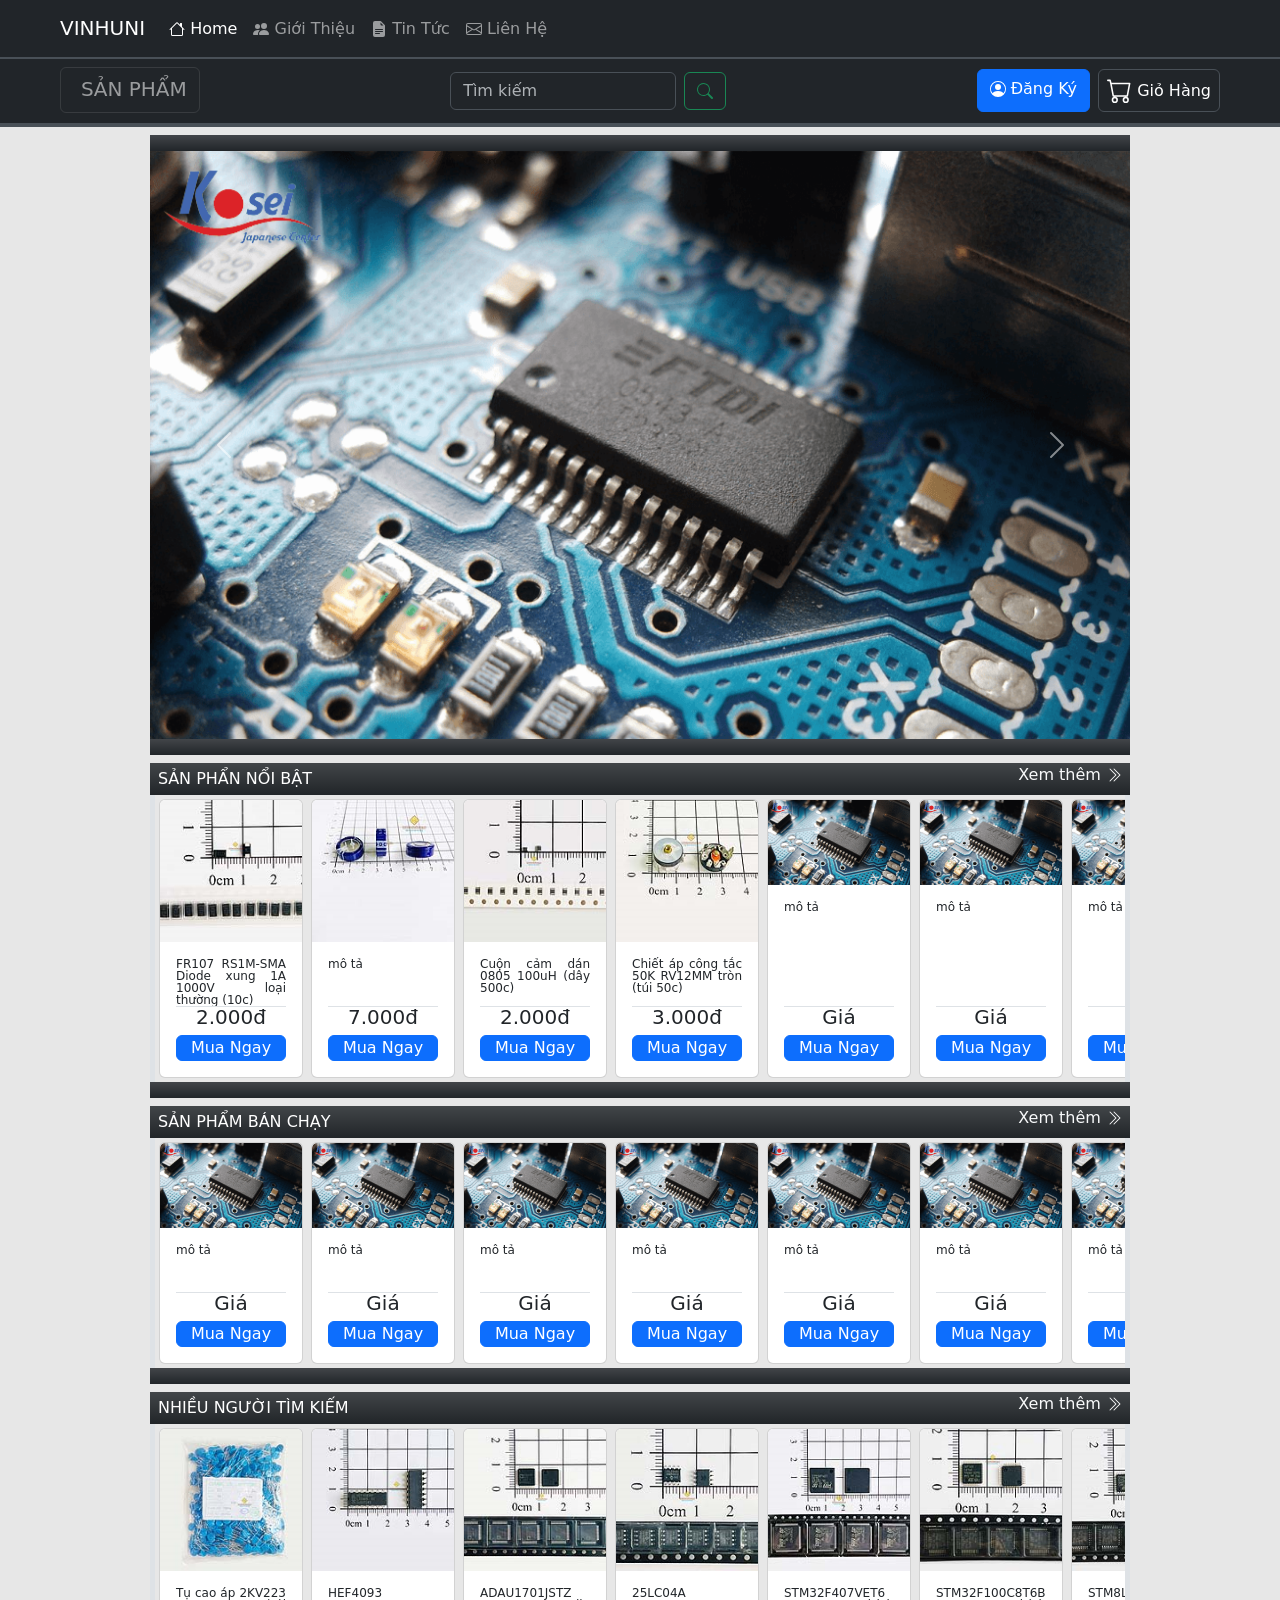
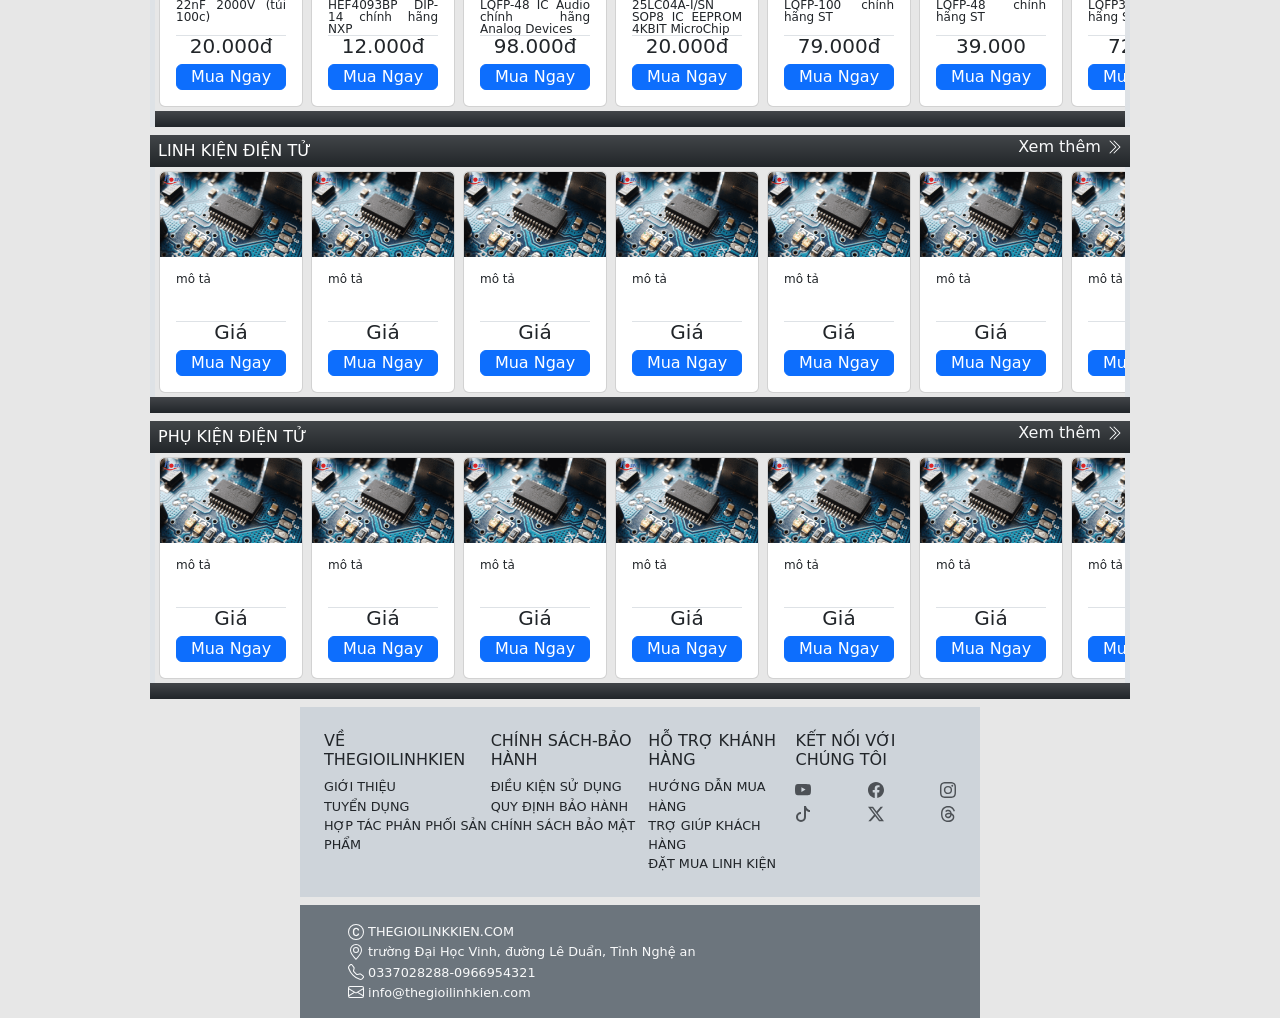
==== commit 7d747c06: "fist commit" ====
--- a/HTML/index.html
+++ b/HTML/index.html
@@ -25,7 +25,6 @@
       rel="stylesheet"
     />
   </head>
-
   <body style="background-color: rgb(231, 231, 231)">
     <!-- ================nav1===================================================================================== -->
     <nav
@@ -1127,294 +1126,293 @@
                 style="width: 9rem; height: 14rem"
               >
                 <img
-                  src="..\IMG\15.12.p1.link.png"
-                  class="card-img-top"
-                  alt="..."
-                />
-                <div
-                  class="card-body d-flex flex-column justify-content-between"
-                  style="text-align: justify"
-                >
-                  <div>
-                    <p
-                      class="card-text lh-1"
-                      style="font-size: 12px; height: 48px"
-                    >
-                      mô tả
-                    </p>
-                  </div>
-                  <div class="mt-auto border-top">
-                    <h5 class="card-title lh-1 text-center">Giá</h5>
-                    <a href="#" class="btn btn-primary d-block p-0">Mua Ngay</a>
-                  </div>
-                </div>
-              </div>
-            </div>
-            <!-- ===================================================================================================== -->
-            <div class="d-flex flex-grow-1 justify-content-center">
-              <div
-                class="card mx-1 my-1 the-item flex-grow-1 h-auto"
-                style="width: 9rem; height: 14rem"
-              >
-                <img
-                  src="..\IMG\15.12.p1.link.png"
-                  class="card-img-top"
-                  alt="..."
-                />
-                <div
-                  class="card-body d-flex flex-column justify-content-between"
-                  style="text-align: justify"
-                >
-                  <div>
-                    <p
-                      class="card-text lh-1"
-                      style="font-size: 12px; height: 48px"
-                    >
-                      mô tả
-                    </p>
-                  </div>
-                  <div class="mt-auto border-top">
-                    <h5 class="card-title lh-1 text-center">Giá</h5>
-                    <a href="#" class="btn btn-primary d-block p-0">Mua Ngay</a>
-                  </div>
-                </div>
-              </div>
-            </div>
-            <!-- ===================================================================================================== -->
-            <div class="d-flex flex-grow-1 justify-content-center">
-              <div
-                class="card mx-1 my-1 the-item flex-grow-1 h-auto"
-                style="width: 9rem; height: 14rem"
-              >
-                <img
-                  src="..\IMG\15.12.p1.link.png"
-                  class="card-img-top"
-                  alt="..."
-                />
-                <div
-                  class="card-body d-flex flex-column justify-content-between"
-                  style="text-align: justify"
-                >
-                  <div>
-                    <p
-                      class="card-text lh-1"
-                      style="font-size: 12px; height: 48px"
-                    >
-                      mô tả
-                    </p>
-                  </div>
-                  <div class="mt-auto border-top">
-                    <h5 class="card-title lh-1 text-center">Giá</h5>
-                    <a href="#" class="btn btn-primary d-block p-0">Mua Ngay</a>
-                  </div>
-                </div>
-              </div>
-            </div>
-            <!-- ===================================================================================================== -->
-            <div class="d-flex flex-grow-1 justify-content-center">
-              <div
-                class="card mx-1 my-1 the-item flex-grow-1 h-auto"
-                style="width: 9rem; height: 14rem"
-              >
-                <img
-                  src="..\IMG\15.12.p1.link.png"
-                  class="card-img-top"
-                  alt="..."
-                />
-                <div
-                  class="card-body d-flex flex-column justify-content-between"
-                  style="text-align: justify"
-                >
-                  <div>
-                    <p
-                      class="card-text lh-1"
-                      style="font-size: 12px; height: 48px"
-                    >
-                      mô tả
-                    </p>
-                  </div>
-                  <div class="mt-auto border-top">
-                    <h5 class="card-title lh-1 text-center">Giá</h5>
-                    <a href="#" class="btn btn-primary d-block p-0">Mua Ngay</a>
-                  </div>
-                </div>
-              </div>
-            </div>
-            <!-- ===================================================================================================== -->
-            <div class="d-flex flex-grow-1 justify-content-center">
-              <div
-                class="card mx-1 my-1 the-item flex-grow-1 h-auto"
-                style="width: 9rem; height: 14rem"
-              >
-                <img
-                  src="..\IMG\15.12.p1.link.png"
-                  class="card-img-top"
-                  alt="..."
-                />
-                <div
-                  class="card-body d-flex flex-column justify-content-between"
-                  style="text-align: justify"
-                >
-                  <div>
-                    <p
-                      class="card-text lh-1"
-                      style="font-size: 12px; height: 48px"
-                    >
-                      mô tả
-                    </p>
-                  </div>
-                  <div class="mt-auto border-top">
-                    <h5 class="card-title lh-1 text-center">Giá</h5>
-                    <a href="#" class="btn btn-primary d-block p-0">Mua Ngay</a>
-                  </div>
-                </div>
-              </div>
-            </div>
-            <!-- ===================================================================================================== -->
-            <div class="d-flex flex-grow-1 justify-content-center">
-              <div
-                class="card mx-1 my-1 the-item flex-grow-1 h-auto"
-                style="width: 9rem; height: 14rem"
-              >
-                <img
-                  src="..\IMG\15.12.p1.link.png"
-                  class="card-img-top"
-                  alt="..."
-                />
-                <div
-                  class="card-body d-flex flex-column justify-content-between"
-                  style="text-align: justify"
-                >
-                  <div>
-                    <p
-                      class="card-text lh-1"
-                      style="font-size: 12px; height: 48px"
-                    >
-                      mô tả
-                    </p>
-                  </div>
-                  <div class="mt-auto border-top">
-                    <h5 class="card-title lh-1 text-center">Giá</h5>
-                    <a href="#" class="btn btn-primary d-block p-0">Mua Ngay</a>
-                  </div>
-                </div>
-              </div>
-            </div>
-            <!-- ===================================================================================================== -->
-            <div class="d-flex flex-grow-1 justify-content-center">
-              <div
-                class="card mx-1 my-1 the-item flex-grow-1 h-auto"
-                style="width: 9rem; height: 14rem"
-              >
-                <img
-                  src="..\IMG\15.12.p1.link.png"
-                  class="card-img-top"
-                  alt="..."
-                />
-                <div
-                  class="card-body d-flex flex-column justify-content-between"
-                  style="text-align: justify"
-                >
-                  <div>
-                    <p
-                      class="card-text lh-1"
-                      style="font-size: 12px; height: 48px"
-                    >
-                      mô tả
-                    </p>
-                  </div>
-                  <div class="mt-auto border-top">
-                    <h5 class="card-title lh-1 text-center">Giá</h5>
-                    <a href="#" class="btn btn-primary d-block p-0">Mua Ngay</a>
-                  </div>
-                </div>
-              </div>
-            </div>
-            <!-- ===================================================================================================== -->
-            <div class="d-flex flex-grow-1 justify-content-center">
-              <div
-                class="card mx-1 my-1 the-item flex-grow-1 h-auto"
-                style="width: 9rem; height: 14rem"
-              >
-                <img
-                  src="..\IMG\15.12.p1.link.png"
-                  class="card-img-top"
-                  alt="..."
-                />
-                <div
-                  class="card-body d-flex flex-column justify-content-between"
-                  style="text-align: justify"
-                >
-                  <div>
-                    <p
-                      class="card-text lh-1"
-                      style="font-size: 12px; height: 48px"
-                    >
-                      mô tả
-                    </p>
-                  </div>
-                  <div class="mt-auto border-top">
-                    <h5 class="card-title lh-1 text-center">Giá</h5>
-                    <a href="#" class="btn btn-primary d-block p-0">Mua Ngay</a>
-                  </div>
-                </div>
-              </div>
-            </div>
-            <!-- ===================================================================================================== -->
-            <div class="d-flex flex-grow-1 justify-content-center">
-              <div
-                class="card mx-1 my-1 the-item flex-grow-1 h-auto"
-                style="width: 9rem; height: 14rem"
-              >
-                <img
-                  src="..\IMG\15.12.p1.link.png"
-                  class="card-img-top"
-                  alt="..."
-                />
-                <div
-                  class="card-body d-flex flex-column justify-content-between"
-                  style="text-align: justify"
-                >
-                  <div>
-                    <p
-                      class="card-text lh-1"
-                      style="font-size: 12px; height: 48px"
-                    >
-                      mô tả
-                    </p>
-                  </div>
-                  <div class="mt-auto border-top">
-                    <h5 class="card-title lh-1 text-center">Giá</h5>
-                    <a href="#" class="btn btn-primary d-block p-0">Mua Ngay</a>
-                  </div>
-                </div>
-              </div>
-            </div>
-            <!-- ===================================================================================================== -->
-            <div class="d-flex flex-grow-1 justify-content-center">
-              <div
-                class="card mx-1 my-1 the-item flex-grow-1 h-auto"
-                style="width: 9rem; height: 14rem"
-              >
-                <img
-                  src="..\IMG\15.12.p1.link.png"
-                  class="card-img-top"
-                  alt="..."
-                />
-                <div
-                  class="card-body d-flex flex-column justify-content-between"
-                  style="text-align: justify"
-                >
-                  <div>
-                    <p
-                      class="card-text lh-1"
-                      style="font-size: 12px; height: 48px"
-                    >
-                      mô tả
-                    </p>
-                  </div>
-                  <div class="mt-auto border-top">
-                    <h5 class="card-title lh-1 text-center">Giá</h5>
+                  src="..\IMG\Tụ cao áp 2KV223 22nF 2000V (túi 100c).png"
+                  class="card-img-top"
+                  alt="..."
+                />
+                <div
+                  class="card-body d-flex flex-column justify-content-between"
+                  style="text-align: justify"
+                >
+                  <div>
+                    <p
+                      class="card-text lh-1"
+                      style="font-size: 12px; height: 48px"
+                    >
+                      Tụ cao áp 2KV223 22nF 2000V (túi 100c)
+                    </p>
+                  </div>
+                  <div class="mt-auto border-top">
+                    <h5 class="card-title lh-1 text-center">20.000đ</h5>
+                    <a href="#" class="btn btn-primary d-block p-0">Mua Ngay</a>
+                  </div>
+                </div>
+              </div>
+            </div>
+            <!-- ===================================================================================================== -->
+            <div class="d-flex flex-grow-1 justify-content-center">
+              <div
+                class="card mx-1 my-1 the-item flex-grow-1 h-auto"
+                style="width: 9rem; height: 14rem"
+              >
+                <img
+                  src="..\IMG\HEF4093 HEF4093BP DIP-14 chính hãng NXP.png"
+                  class="card-img-top"
+                  alt="..."
+                />
+                <div
+                  class="card-body d-flex flex-column justify-content-between"
+                  style="text-align: justify"
+                >
+                  <div>
+                    <p
+                      class="card-text lh-1"
+                      style="font-size: 12px; height: 48px"
+                    >
+                      HEF4093 HEF4093BP DIP-14 chính hãng NXP
+                    </p>
+                  </div>
+                  <div class="mt-auto border-top">
+                    <h5 class="card-title lh-1 text-center">12.000đ</h5>
+                    <a href="#" class="btn btn-primary d-block p-0">Mua Ngay</a>
+                  </div>
+                </div>
+              </div>
+            </div>
+            <!-- ===================================================================================================== -->
+            <div class="d-flex flex-grow-1 justify-content-center">
+              <div
+                class="card mx-1 my-1 the-item flex-grow-1 h-auto"
+                style="width: 9rem; height: 14rem"
+              >
+                <img
+                  src="..\IMG\ADAU1701JSTZ LQFP-48 IC Audio chính hãng Analog Devices.png"
+                  class="card-img-top"
+                  alt="..."
+                />
+                <div
+                  class="card-body d-flex flex-column justify-content-between"
+                  style="text-align: justify"
+                >
+                  <div>
+                    <p
+                      class="card-text lh-1"
+                      style="font-size: 12px; height: 48px"
+                    >
+                      ADAU1701JSTZ LQFP-48 IC Audio chính hãng Analog Devices
+                    </p>
+                  </div>
+                  <div class="mt-auto border-top">
+                    <h5 class="card-title lh-1 text-center">98.000đ</h5>
+                    <a href="#" class="btn btn-primary d-block p-0">Mua Ngay</a>
+                  </div>
+                </div>
+              </div>
+            </div>
+            <!-- ===================================================================================================== -->
+            <div class="d-flex flex-grow-1 justify-content-center">
+              <div
+                class="card mx-1 my-1 the-item flex-grow-1 h-auto"
+                style="width: 9rem; height: 14rem"
+              >
+                <img
+                  src="..\IMG\25LC04A 25LC04A-ISN SOP8 IC EEPROM 4KBIT MicroChipl.png"
+                  class="card-img-top"
+                  alt="..."
+                />
+                <div
+                  class="card-body d-flex flex-column justify-content-between"
+                  style="text-align: justify"
+                >
+                  <div>
+                    <p
+                      class="card-text lh-1"
+                      style="font-size: 12px; height: 48px"
+                    >
+                    25LC04A 25LC04A-I/SN SOP8 IC EEPROM 4KBIT MicroChip
+                    </p>
+                  </div>
+                  <div class="mt-auto border-top">
+                    <h5 class="card-title lh-1 text-center">20.000đ</h5>
+                    <a href="#" class="btn btn-primary d-block p-0">Mua Ngay</a>
+                  </div>
+                </div>
+              </div>
+            </div>
+            <!-- ===================================================================================================== -->
+            <div class="d-flex flex-grow-1 justify-content-center">
+              <div
+                class="card mx-1 my-1 the-item flex-grow-1 h-auto"
+                style="width: 9rem; height: 14rem"
+              >
+                <img
+                  src="..\IMG\STM32F407VET6 LQFP-100 chính hãng ST.png"
+                  class="card-img-top"
+                  alt="..."
+                />
+                <div
+                  class="card-body d-flex flex-column justify-content-between"
+                  style="text-align: justify"
+                >
+                  <div>
+                    <p
+                      class="card-text lh-1"
+                      style="font-size: 12px; height: 48px"
+                    >
+                      STM32F407VET6 LQFP-100 chính hãng ST
+                    </p>
+                  </div>
+                  <div class="mt-auto border-top">
+                    <h5 class="card-title lh-1 text-center">79.000đ</h5>
+                    <a href="#" class="btn btn-primary d-block p-0">Mua Ngay</a>
+                  </div>
+                </div>
+              </div>
+            </div>
+            <!-- ===================================================================================================== -->
+            <div class="d-flex flex-grow-1 justify-content-center">
+              <div
+                class="card mx-1 my-1 the-item flex-grow-1 h-auto"
+                style="width: 9rem; height: 14rem"
+              >
+                <img
+                  src="..\IMG\STM32F100C8T6B LQFP-48 chính hãng ST.png"
+                  class="card-img-top"
+                  alt="..."
+                />
+                <div
+                  class="card-body d-flex flex-column justify-content-between"
+                  style="text-align: justify"
+                >
+                  <div>
+                    <p
+                      class="card-text lh-1"
+                      style="font-size: 12px; height: 48px"
+                    >
+                      STM32F100C8T6B LQFP-48 chính hãng ST
+                    </p>
+                  </div>
+                  <div class="mt-auto border-top">
+                    <h5 class="card-title lh-1 text-center">39.000</h5>
+                    <a href="#" class="btn btn-primary d-block p-0">Mua Ngay</a>
+                  </div>
+                </div>
+              </div>
+            </div>
+            <!-- ===================================================================================================== -->
+            <div class="d-flex flex-grow-1 justify-content-center">
+              <div
+                class="card mx-1 my-1 the-item flex-grow-1 h-auto"
+                style="width: 9rem; height: 14rem"
+              >
+                <img
+                  src="..\IMG\STM8L151K4T6 LQFP32 chính hãng ST.png"
+                  class="card-img-top"
+                  alt="..."
+                />
+                <div
+                  class="card-body d-flex flex-column justify-content-between"
+                  style="text-align: justify"
+                >
+                  <div>
+                    <p
+                      class="card-text lh-1"
+                      style="font-size: 12px; height: 48px"
+                    >
+                      STM8L151K4T6 LQFP32 chính hãng ST
+                    </p>
+                  </div>
+                  <div class="mt-auto border-top">
+                    <h5 class="card-title lh-1 text-center">72.000</h5>
+                    <a href="#" class="btn btn-primary d-block p-0">Mua Ngay</a>
+                  </div>
+              </div>
+            </div>
+            <!-- ===================================================================================================== -->
+            <div class="d-flex flex-grow-1 justify-content-center">
+              <div
+                class="card mx-1 my-1 the-item flex-grow-1 h-auto"
+                style="width: 9rem; height: 14rem"
+              >
+                <img
+                  src="..\IMG\LN8K05 DIP-8 IC nguồn chính hãng LiiSemi.png"
+                  class="card-img-top"
+                  alt="..."
+                />
+                <div
+                  class="card-body d-flex flex-column justify-content-between"
+                  style="text-align: justify"
+                >
+                  <div>
+                    <p
+                      class="card-text lh-1"
+                      style="font-size: 12px; height: 48px"
+                    >
+                      LN8K05 DIP-8 IC nguồn chính hãng LiiSemi
+                    </p>
+                  </div>
+                  <div class="mt-auto border-top">
+                    <h5 class="card-title lh-1 text-center">8.000đ</h5>
+                    <a href="#" class="btn btn-primary d-block p-0">Mua Ngay</a>
+                  </div>
+                </div>
+              </div>
+            </div>
+            <!-- ===================================================================================================== -->
+            <div class="d-flex flex-grow-1 justify-content-center">
+              <div
+                class="card mx-1 my-1 the-item flex-grow-1 h-auto"
+                style="width: 9rem; height: 14rem"
+              >
+                <img
+                  src="..\IMG\KIT STM32G070RBT6 ARM.png"
+                  class="card-img-top"
+                  alt="..."
+                />
+                <div
+                  class="card-body d-flex flex-column justify-content-between"
+                  style="text-align: justify"
+                >
+                  <div>
+                    <p
+                      class="card-text lh-1"
+                      style="font-size: 12px; height: 48px"
+                    >
+                      KIT STM32G070RBT6 ARM
+                    </p>
+                  </div>
+                  <div class="mt-auto border-top">
+                    <h5 class="card-title lh-1 text-center">145.000đ</h5>
+                    <a href="#" class="btn btn-primary d-block p-0">Mua Ngay</a>
+                  </div>
+                </div>
+              </div>
+            </div>
+            <!-- ===================================================================================================== -->
+            <div class="d-flex flex-grow-1 justify-content-center">
+              <div
+                class="card mx-1 my-1 the-item flex-grow-1 h-auto"
+                style="width: 9rem; height: 14rem"
+              >
+                <img
+                  src="..\IMG\Mạch tạo trễ đóng cắt theo chu kỳ.png"
+                  class="card-img-top"
+                  alt="..."
+                />
+                <div
+                  class="card-body d-flex flex-column justify-content-between"
+                  style="text-align: justify"
+                >
+                  <div>
+                    <p
+                      class="card-text lh-1"
+                      style="font-size: 12px; height: 48px"
+                    >
+                      Mạch tạo trễ đóng cắt theo chu kỳ
+                    </p>
+                  </div>
+                  <div class="mt-auto border-top">
+                    <h5 class="card-title lh-1 text-center">45.000đ</h5>
                     <a href="#" class="btn btn-primary d-block p-0">Mua Ngay</a>
                   </div>
                 </div>
@@ -1467,294 +1465,294 @@
                 style="width: 9rem; height: 14rem"
               >
                 <img
-                  src="..\IMG\Tụ gốm 222 2.2nF 50V (nguyên túi 500c).png"
-                  class="card-img-top"
-                  alt="..."
-                />
-                <div
-                  class="card-body d-flex flex-column justify-content-between"
-                  style="text-align: justify"
-                >
-                  <div>
-                    <p
-                      class="card-text lh-1"
-                      style="font-size: 12px; height: 48px"
-                    >
-                      Tụ gốm 222 2.2nF 50V (nguyên túi 500c)
-                    </p>
-                  </div>
-                  <div class="mt-auto border-top">
-                    <h5 class="card-title lh-1 text-center">37.000đ</h5>
-                    <a href="#" class="btn btn-primary d-block p-0">Mua Ngay</a>
-                  </div>
-                </div>
-              </div>
-            </div>
-            <!-- ===================================================================================================== -->
-            <div class="d-flex flex-grow-1 justify-content-center">
-              <div
-                class="card mx-1 my-1 the-item flex-grow-1 h-auto"
-                style="width: 9rem; height: 14rem"
-              >
-                <img
-                  src="..\IMG\Cuộn cảm xuyến 220uH 3A (túi 100c).png"
-                  class="card-img-top"
-                  alt="..."
-                />
-                <div
-                  class="card-body d-flex flex-column justify-content-between"
-                  style="text-align: justify"
-                >
-                  <div>
-                    <p
-                      class="card-text lh-1"
-                      style="font-size: 12px; height: 48px"
-                    >
-                      Cuộn cảm xuyến 220uH 3A (túi 100c)
-                    </p>
-                  </div>
-                  <div class="mt-auto border-top">
-                    <h5 class="card-title lh-1 text-center">320.000đ</h5>
-                    <a href="#" class="btn btn-primary d-block p-0">Mua Ngay</a>
-                  </div>
-                </div>
-              </div>
-            </div>
-            <!-- ===================================================================================================== -->
-            <div class="d-flex flex-grow-1 justify-content-center">
-              <div
-                class="card mx-1 my-1 the-item flex-grow-1 h-auto"
-                style="width: 9rem; height: 14rem"
-              >
-                <img
-                  src="..\IMG\Siêu tụ 1F 5.5V chân nằm SE-5R5-D105VYC3H (túi 10c).png"
-                  class="card-img-top"
-                  alt="..."
-                />
-                <div
-                  class="card-body d-flex flex-column justify-content-between"
-                  style="text-align: justify"
-                >
-                  <div>
-                    <p
-                      class="card-text lh-1"
-                      style="font-size: 12px; height: 48px"
-                    >
-                      Siêu tụ 1F 5.5V chân nằm SE-5R5-D105VYC3H (túi 10c)
-                    </p>
-                  </div>
-                  <div class="mt-auto border-top">
-                    <h5 class="card-title lh-1 text-center">20.500đ</h5>
-                    <a href="#" class="btn btn-primary d-block p-0">Mua Ngay</a>
-                  </div>
-                </div>
-              </div>
-            </div>
-            <!-- ===================================================================================================== -->
-            <div class="d-flex flex-grow-1 justify-content-center">
-              <div
-                class="card mx-1 my-1 the-item flex-grow-1 h-auto"
-                style="width: 9rem; height: 14rem"
-              >
-                <img
-                  src="..\IMG\C5198 2SC5198 NPN Transistor 10A 140V TO-3P loại thường.png"
-                  class="card-img-top"
-                  alt="..."
-                />
-                <div
-                  class="card-body d-flex flex-column justify-content-between"
-                  style="text-align: justify"
-                >
-                  <div>
-                    <p
-                      class="card-text lh-1"
-                      style="font-size: 12px; height: 48px"
-                    >
-                      C5198 2SC5198 NPN Transistor 10A 140V TO-3P loại thường
-                    </p>
-                  </div>
-                  <div class="mt-auto border-top">
-                    <h5 class="card-title lh-1 text-center">11.000đ</h5>
-                    <a href="#" class="btn btn-primary d-block p-0">Mua Ngay</a>
-                  </div>
-                </div>
-              </div>
-            </div>
-            <!-- ===================================================================================================== -->
-            <div class="d-flex flex-grow-1 justify-content-center">
-              <div
-                class="card mx-1 my-1 the-item flex-grow-1 h-auto"
-                style="width: 9rem; height: 14rem"
-              >
-                <img
-                  src="..\IMG\TPD4123K HDIP-26 IC công suất quạt chính hãng Toshiba.png"
-                  class="card-img-top"
-                  alt="..."
-                />
-                <div
-                  class="card-body d-flex flex-column justify-content-between"
-                  style="text-align: justify"
-                >
-                  <div>
-                    <p
-                      class="card-text lh-1"
-                      style="font-size: 12px; height: 48px"
-                    >
-                      TPD4123K HDIP-26 IC công suất quạt chính hãng Toshiba
-                    </p>
-                  </div>
-                  <div class="mt-auto border-top">
-                    <h5 class="card-title lh-1 text-center">111.000đ</h5>
-                    <a href="#" class="btn btn-primary d-block p-0">Mua Ngay</a>
-                  </div>
-                </div>
-              </div>
-            </div>
-            <!-- ===================================================================================================== -->
-            <div class="d-flex flex-grow-1 justify-content-center">
-              <div
-                class="card mx-1 my-1 the-item flex-grow-1 h-auto"
-                style="width: 9rem; height: 14rem"
-              >
-                <img
-                  src="..\IMG\Tụ quạt 20uF dây SENJU CBB61 loại tốt.png"
-                  class="card-img-top"
-                  alt="..."
-                />
-                <div
-                  class="card-body d-flex flex-column justify-content-between"
-                  style="text-align: justify"
-                >
-                  <div>
-                    <p
-                      class="card-text lh-1"
-                      style="font-size: 12px; height: 48px"
-                    >
-                      Tụ quạt 20uF dây SENJU CBB61 loại tốt
-                    </p>
-                  </div>
-                  <div class="mt-auto border-top">
-                    <h5 class="card-title lh-1 text-center">42.000đ</h5>
-                    <a href="#" class="btn btn-primary d-block p-0">Mua Ngay</a>
-                  </div>
-                </div>
-              </div>
-            </div>
-            <!-- ===================================================================================================== -->
-            <div class="d-flex flex-grow-1 justify-content-center">
-              <div
-                class="card mx-1 my-1 the-item flex-grow-1 h-auto"
-                style="width: 9rem; height: 14rem"
-              >
-                <img
-                  src="..\IMG\Tụ cao áp 2KV223 22nF 2000V (túi 100c).png"
-                  class="card-img-top"
-                  alt="..."
-                />
-                <div
-                  class="card-body d-flex flex-column justify-content-between"
-                  style="text-align: justify"
-                >
-                  <div>
-                    <p
-                      class="card-text lh-1"
-                      style="font-size: 12px; height: 48px"
-                    >
-                      Tụ cao áp 2KV223 22nF 2000V (túi 100c)
-                    </p>
-                  </div>
-                  <div class="mt-auto border-top">
-                    <h5 class="card-title lh-1 text-center">120.000đ</h5>
-                    <a href="#" class="btn btn-primary d-block p-0">Mua Ngay</a>
-                  </div>
-                </div>
-              </div>
-            </div>
-            <!-- ===================================================================================================== -->
-            <div class="d-flex flex-grow-1 justify-content-center">
-              <div
-                class="card mx-1 my-1 the-item flex-grow-1 h-auto"
-                style="width: 9rem; height: 14rem"
-              >
-                <img
-                  src="..\IMG\Diode zener 1W 12V ZM4742 LL41 SMD chính hãng Semtech (dây 500c).png"
-                  class="card-img-top"
-                  alt="..."
-                />
-                <div
-                  class="card-body d-flex flex-column justify-content-between"
-                  style="text-align: justify"
-                >
-                  <div>
-                    <p
-                      class="card-text lh-1"
-                      style="font-size: 12px; height: 48px"
-                    >
-                      mô tả
-                    </p>
-                  </div>
-                  <div class="mt-auto border-top">
-                    <h5 class="card-title lh-1 text-center">330.000đ</h5>
-                    <a href="#" class="btn btn-primary d-block p-0">Mua Ngay</a>
-                  </div>
-                </div>
-              </div>
-            </div>
-            <!-- ===================================================================================================== -->
-            <div class="d-flex flex-grow-1 justify-content-center">
-              <div
-                class="card mx-1 my-1 the-item flex-grow-1 h-auto"
-                style="width: 9rem; height: 14rem"
-              >
-                <img
-                  src="..\IMG\75N08S RU75N08S N-Mosfet 75A 80V TO-263 chính hãng VBSemi.png"
-                  class="card-img-top"
-                  alt="..."
-                />
-                <div
-                  class="card-body d-flex flex-column justify-content-between"
-                  style="text-align: justify"
-                >
-                  <div>
-                    <p
-                      class="card-text lh-1"
-                      style="font-size: 12px; height: 48px"
-                    >
-                      75N08S RU75N08S N-Mosfet 75A 80V TO-263 chính hãng VBSemi
-                    </p>
-                  </div>
-                  <div class="mt-auto border-top">
-                    <h5 class="card-title lh-1 text-center">17.000đ</h5>
-                    <a href="#" class="btn btn-primary d-block p-0">Mua Ngay</a>
-                  </div>
-                </div>
-              </div>
-            </div>
-            <!-- ===================================================================================================== -->
-            <div class="d-flex flex-grow-1 justify-content-center">
-              <div
-                class="card mx-1 my-1 the-item flex-grow-1 h-auto"
-                style="width: 9rem; height: 14rem"
-              >
-                <img
-                  src="..\IMG\K06R60F IGBT 6A 600V TO-252 chính hãng Infinineon.png"
-                  class="card-img-top"
-                  alt="..."
-                />
-                <div
-                  class="card-body d-flex flex-column justify-content-between"
-                  style="text-align: justify"
-                >
-                  <div>
-                    <p
-                      class="card-text lh-1"
-                      style="font-size: 12px; height: 48px"
-                    >
-                      K06R60F IGBT 6A 600V TO-252 chính hãng Infinineon
-                    </p>
-                  </div>
-                  <div class="mt-auto border-top">
-                    <h5 class="card-title lh-1 text-center">15.000đ</h5>
+                  src="..\IMG\15.12.p1.link.png"
+                  class="card-img-top"
+                  alt="..."
+                />
+                <div
+                  class="card-body d-flex flex-column justify-content-between"
+                  style="text-align: justify"
+                >
+                  <div>
+                    <p
+                      class="card-text lh-1"
+                      style="font-size: 12px; height: 48px"
+                    >
+                      mô tả
+                    </p>
+                  </div>
+                  <div class="mt-auto border-top">
+                    <h5 class="card-title lh-1 text-center">Giá</h5>
+                    <a href="#" class="btn btn-primary d-block p-0">Mua Ngay</a>
+                  </div>
+                </div>
+              </div>
+            </div>
+            <!-- ===================================================================================================== -->
+            <div class="d-flex flex-grow-1 justify-content-center">
+              <div
+                class="card mx-1 my-1 the-item flex-grow-1 h-auto"
+                style="width: 9rem; height: 14rem"
+              >
+                <img
+                  src="..\IMG\15.12.p1.link.png"
+                  class="card-img-top"
+                  alt="..."
+                />
+                <div
+                  class="card-body d-flex flex-column justify-content-between"
+                  style="text-align: justify"
+                >
+                  <div>
+                    <p
+                      class="card-text lh-1"
+                      style="font-size: 12px; height: 48px"
+                    >
+                      mô tả
+                    </p>
+                  </div>
+                  <div class="mt-auto border-top">
+                    <h5 class="card-title lh-1 text-center">Giá</h5>
+                    <a href="#" class="btn btn-primary d-block p-0">Mua Ngay</a>
+                  </div>
+                </div>
+              </div>
+            </div>
+            <!-- ===================================================================================================== -->
+            <div class="d-flex flex-grow-1 justify-content-center">
+              <div
+                class="card mx-1 my-1 the-item flex-grow-1 h-auto"
+                style="width: 9rem; height: 14rem"
+              >
+                <img
+                  src="..\IMG\15.12.p1.link.png"
+                  class="card-img-top"
+                  alt="..."
+                />
+                <div
+                  class="card-body d-flex flex-column justify-content-between"
+                  style="text-align: justify"
+                >
+                  <div>
+                    <p
+                      class="card-text lh-1"
+                      style="font-size: 12px; height: 48px"
+                    >
+                      mô tả
+                    </p>
+                  </div>
+                  <div class="mt-auto border-top">
+                    <h5 class="card-title lh-1 text-center">Giá</h5>
+                    <a href="#" class="btn btn-primary d-block p-0">Mua Ngay</a>
+                  </div>
+                </div>
+              </div>
+            </div>
+            <!-- ===================================================================================================== -->
+            <div class="d-flex flex-grow-1 justify-content-center">
+              <div
+                class="card mx-1 my-1 the-item flex-grow-1 h-auto"
+                style="width: 9rem; height: 14rem"
+              >
+                <img
+                  src="..\IMG\15.12.p1.link.png"
+                  class="card-img-top"
+                  alt="..."
+                />
+                <div
+                  class="card-body d-flex flex-column justify-content-between"
+                  style="text-align: justify"
+                >
+                  <div>
+                    <p
+                      class="card-text lh-1"
+                      style="font-size: 12px; height: 48px"
+                    >
+                      mô tả
+                    </p>
+                  </div>
+                  <div class="mt-auto border-top">
+                    <h5 class="card-title lh-1 text-center">Giá</h5>
+                    <a href="#" class="btn btn-primary d-block p-0">Mua Ngay</a>
+                  </div>
+                </div>
+              </div>
+            </div>
+            <!-- ===================================================================================================== -->
+            <div class="d-flex flex-grow-1 justify-content-center">
+              <div
+                class="card mx-1 my-1 the-item flex-grow-1 h-auto"
+                style="width: 9rem; height: 14rem"
+              >
+                <img
+                  src="..\IMG\15.12.p1.link.png"
+                  class="card-img-top"
+                  alt="..."
+                />
+                <div
+                  class="card-body d-flex flex-column justify-content-between"
+                  style="text-align: justify"
+                >
+                  <div>
+                    <p
+                      class="card-text lh-1"
+                      style="font-size: 12px; height: 48px"
+                    >
+                      mô tả
+                    </p>
+                  </div>
+                  <div class="mt-auto border-top">
+                    <h5 class="card-title lh-1 text-center">Giá</h5>
+                    <a href="#" class="btn btn-primary d-block p-0">Mua Ngay</a>
+                  </div>
+                </div>
+              </div>
+            </div>
+            <!-- ===================================================================================================== -->
+            <div class="d-flex flex-grow-1 justify-content-center">
+              <div
+                class="card mx-1 my-1 the-item flex-grow-1 h-auto"
+                style="width: 9rem; height: 14rem"
+              >
+                <img
+                  src="..\IMG\15.12.p1.link.png"
+                  class="card-img-top"
+                  alt="..."
+                />
+                <div
+                  class="card-body d-flex flex-column justify-content-between"
+                  style="text-align: justify"
+                >
+                  <div>
+                    <p
+                      class="card-text lh-1"
+                      style="font-size: 12px; height: 48px"
+                    >
+                      mô tả
+                    </p>
+                  </div>
+                  <div class="mt-auto border-top">
+                    <h5 class="card-title lh-1 text-center">Giá</h5>
+                    <a href="#" class="btn btn-primary d-block p-0">Mua Ngay</a>
+                  </div>
+                </div>
+              </div>
+            </div>
+            <!-- ===================================================================================================== -->
+            <div class="d-flex flex-grow-1 justify-content-center">
+              <div
+                class="card mx-1 my-1 the-item flex-grow-1 h-auto"
+                style="width: 9rem; height: 14rem"
+              >
+                <img
+                  src="..\IMG\15.12.p1.link.png"
+                  class="card-img-top"
+                  alt="..."
+                />
+                <div
+                  class="card-body d-flex flex-column justify-content-between"
+                  style="text-align: justify"
+                >
+                  <div>
+                    <p
+                      class="card-text lh-1"
+                      style="font-size: 12px; height: 48px"
+                    >
+                      mô tả
+                    </p>
+                  </div>
+                  <div class="mt-auto border-top">
+                    <h5 class="card-title lh-1 text-center">Giá</h5>
+                    <a href="#" class="btn btn-primary d-block p-0">Mua Ngay</a>
+                  </div>
+                </div>
+              </div>
+            </div>
+            <!-- ===================================================================================================== -->
+            <div class="d-flex flex-grow-1 justify-content-center">
+              <div
+                class="card mx-1 my-1 the-item flex-grow-1 h-auto"
+                style="width: 9rem; height: 14rem"
+              >
+                <img
+                  src="..\IMG\15.12.p1.link.png"
+                  class="card-img-top"
+                  alt="..."
+                />
+                <div
+                  class="card-body d-flex flex-column justify-content-between"
+                  style="text-align: justify"
+                >
+                  <div>
+                    <p
+                      class="card-text lh-1"
+                      style="font-size: 12px; height: 48px"
+                    >
+                      mô tả
+                    </p>
+                  </div>
+                  <div class="mt-auto border-top">
+                    <h5 class="card-title lh-1 text-center">Giá</h5>
+                    <a href="#" class="btn btn-primary d-block p-0">Mua Ngay</a>
+                  </div>
+                </div>
+              </div>
+            </div>
+            <!-- ===================================================================================================== -->
+            <div class="d-flex flex-grow-1 justify-content-center">
+              <div
+                class="card mx-1 my-1 the-item flex-grow-1 h-auto"
+                style="width: 9rem; height: 14rem"
+              >
+                <img
+                  src="..\IMG\15.12.p1.link.png"
+                  class="card-img-top"
+                  alt="..."
+                />
+                <div
+                  class="card-body d-flex flex-column justify-content-between"
+                  style="text-align: justify"
+                >
+                  <div>
+                    <p
+                      class="card-text lh-1"
+                      style="font-size: 12px; height: 48px"
+                    >
+                      mô tả
+                    </p>
+                  </div>
+                  <div class="mt-auto border-top">
+                    <h5 class="card-title lh-1 text-center">Giá</h5>
+                    <a href="#" class="btn btn-primary d-block p-0">Mua Ngay</a>
+                  </div>
+                </div>
+              </div>
+            </div>
+            <!-- ===================================================================================================== -->
+            <div class="d-flex flex-grow-1 justify-content-center">
+              <div
+                class="card mx-1 my-1 the-item flex-grow-1 h-auto"
+                style="width: 9rem; height: 14rem"
+              >
+                <img
+                  src="..\IMG\15.12.p1.link.png"
+                  class="card-img-top"
+                  alt="..."
+                />
+                <div
+                  class="card-body d-flex flex-column justify-content-between"
+                  style="text-align: justify"
+                >
+                  <div>
+                    <p
+                      class="card-text lh-1"
+                      style="font-size: 12px; height: 48px"
+                    >
+                      mô tả
+                    </p>
+                  </div>
+                  <div class="mt-auto border-top">
+                    <h5 class="card-title lh-1 text-center">Giá</h5>
                     <a href="#" class="btn btn-primary d-block p-0">Mua Ngay</a>
                   </div>
                 </div>
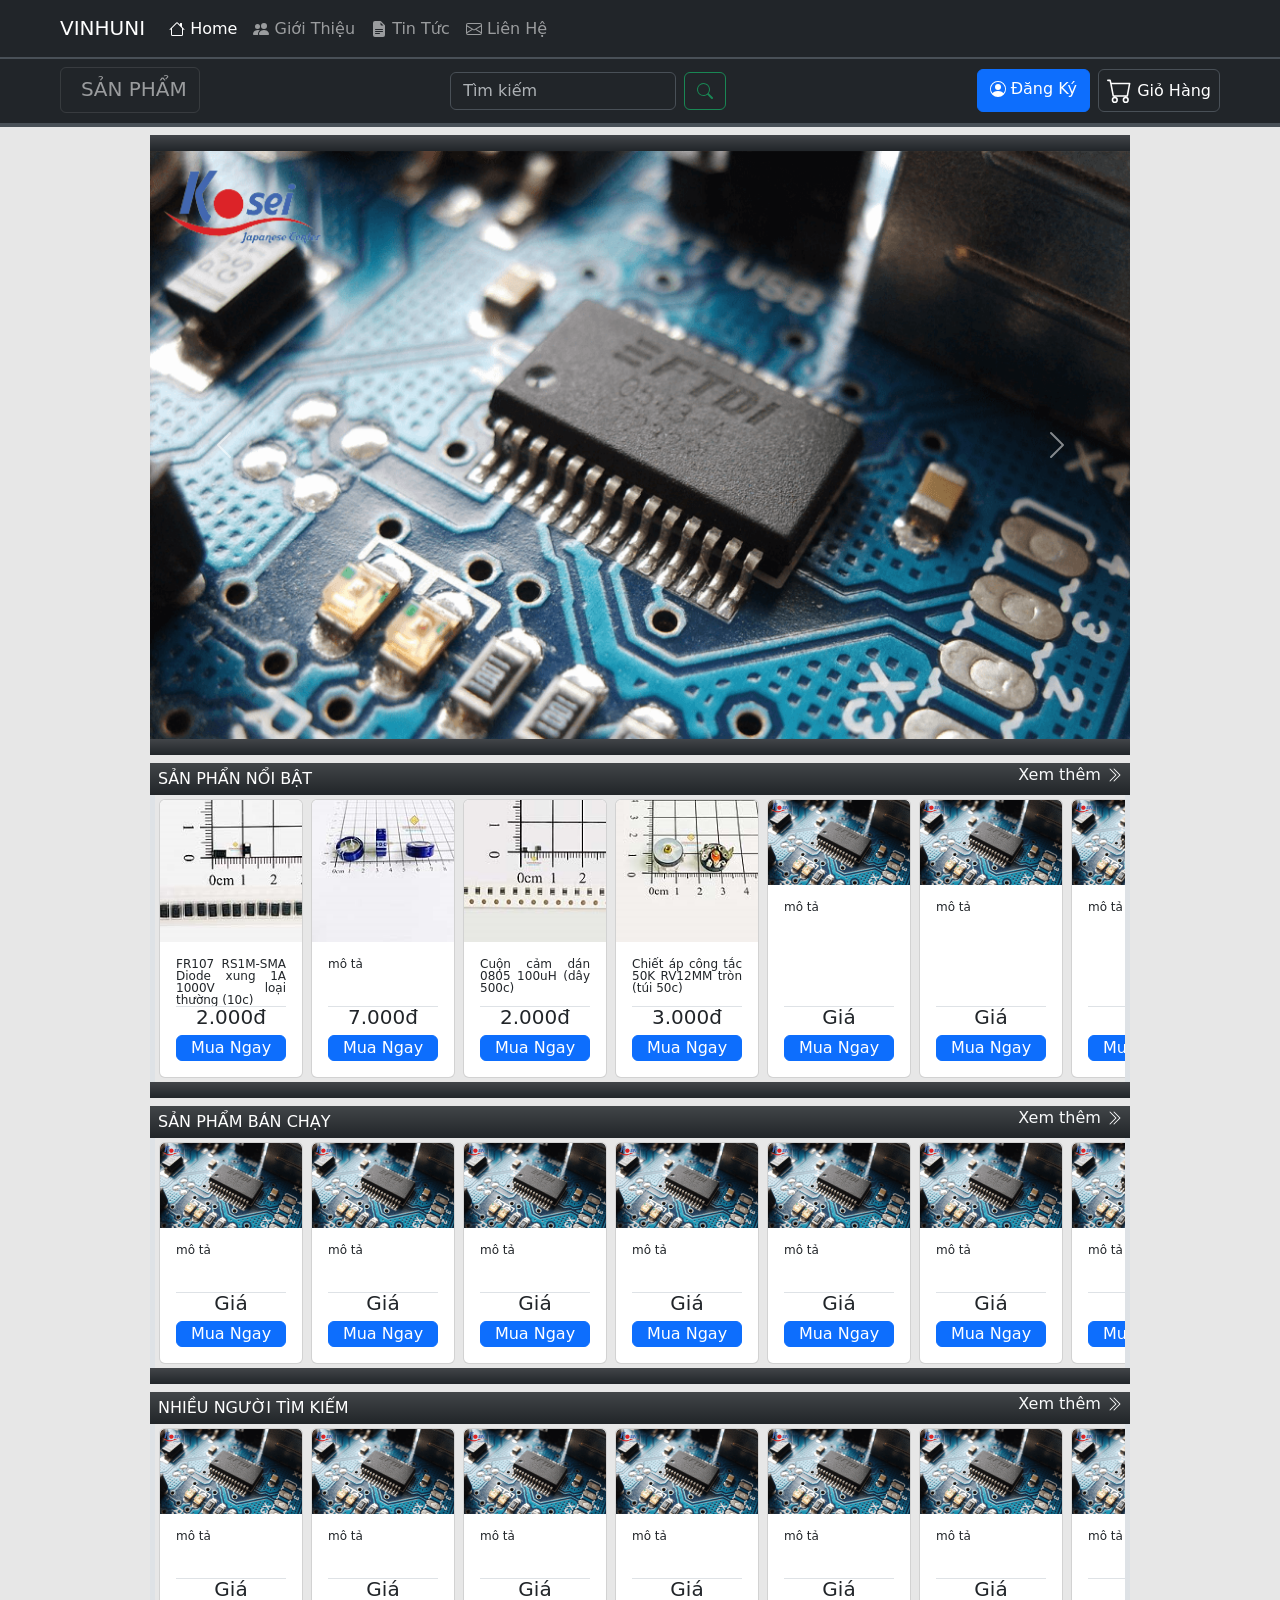
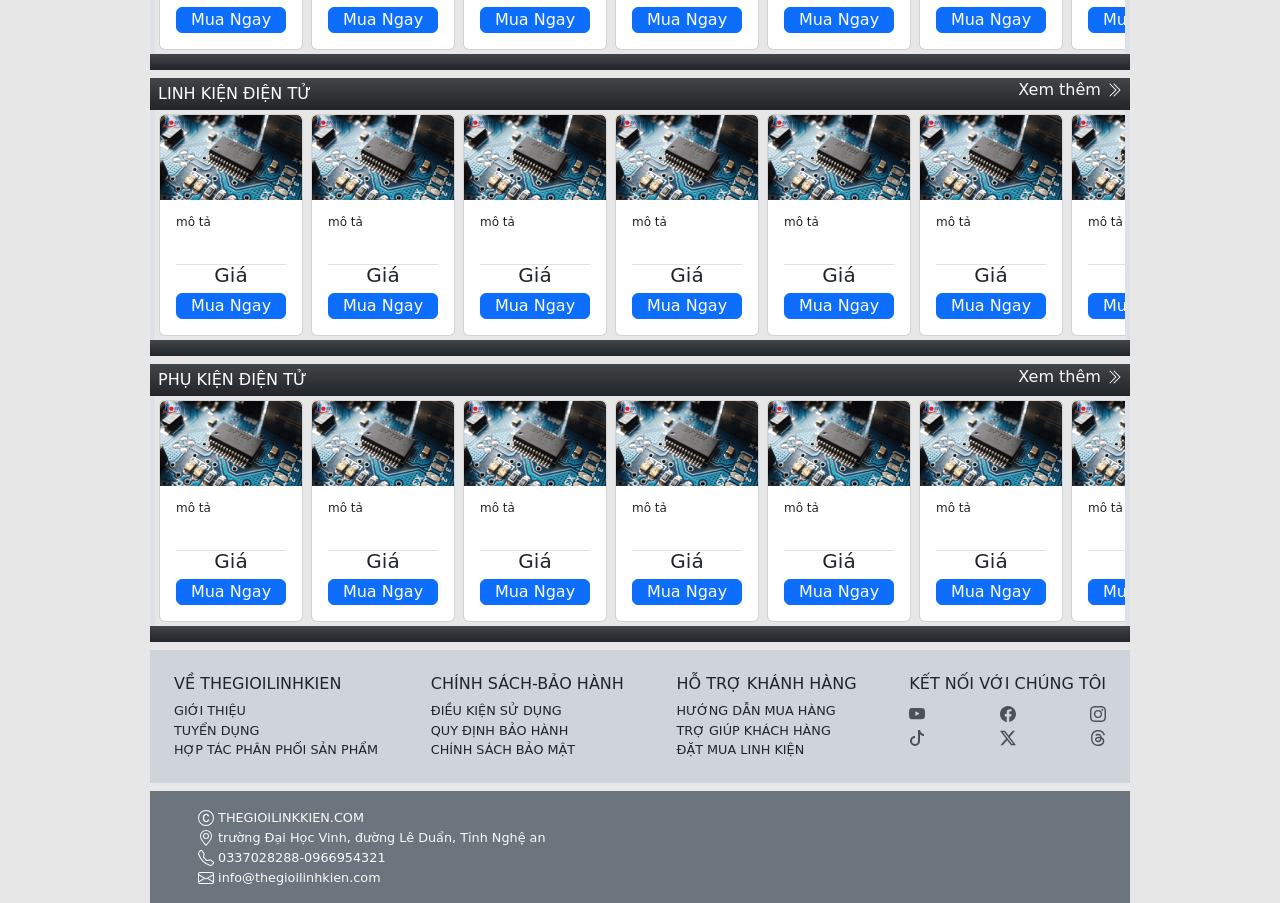
==== commit 9bbb783f: "Merge pull request #1 from nghiaprovjp/main main" ====
--- a/HTML/index.html
+++ b/HTML/index.html
@@ -1126,293 +1126,294 @@
                 style="width: 9rem; height: 14rem"
               >
                 <img
-                  src="..\IMG\Tụ cao áp 2KV223 22nF 2000V (túi 100c).png"
-                  class="card-img-top"
-                  alt="..."
-                />
-                <div
-                  class="card-body d-flex flex-column justify-content-between"
-                  style="text-align: justify"
-                >
-                  <div>
-                    <p
-                      class="card-text lh-1"
-                      style="font-size: 12px; height: 48px"
-                    >
-                      Tụ cao áp 2KV223 22nF 2000V (túi 100c)
-                    </p>
-                  </div>
-                  <div class="mt-auto border-top">
-                    <h5 class="card-title lh-1 text-center">20.000đ</h5>
-                    <a href="#" class="btn btn-primary d-block p-0">Mua Ngay</a>
-                  </div>
-                </div>
-              </div>
-            </div>
-            <!-- ===================================================================================================== -->
-            <div class="d-flex flex-grow-1 justify-content-center">
-              <div
-                class="card mx-1 my-1 the-item flex-grow-1 h-auto"
-                style="width: 9rem; height: 14rem"
-              >
-                <img
-                  src="..\IMG\HEF4093 HEF4093BP DIP-14 chính hãng NXP.png"
-                  class="card-img-top"
-                  alt="..."
-                />
-                <div
-                  class="card-body d-flex flex-column justify-content-between"
-                  style="text-align: justify"
-                >
-                  <div>
-                    <p
-                      class="card-text lh-1"
-                      style="font-size: 12px; height: 48px"
-                    >
-                      HEF4093 HEF4093BP DIP-14 chính hãng NXP
-                    </p>
-                  </div>
-                  <div class="mt-auto border-top">
-                    <h5 class="card-title lh-1 text-center">12.000đ</h5>
-                    <a href="#" class="btn btn-primary d-block p-0">Mua Ngay</a>
-                  </div>
-                </div>
-              </div>
-            </div>
-            <!-- ===================================================================================================== -->
-            <div class="d-flex flex-grow-1 justify-content-center">
-              <div
-                class="card mx-1 my-1 the-item flex-grow-1 h-auto"
-                style="width: 9rem; height: 14rem"
-              >
-                <img
-                  src="..\IMG\ADAU1701JSTZ LQFP-48 IC Audio chính hãng Analog Devices.png"
-                  class="card-img-top"
-                  alt="..."
-                />
-                <div
-                  class="card-body d-flex flex-column justify-content-between"
-                  style="text-align: justify"
-                >
-                  <div>
-                    <p
-                      class="card-text lh-1"
-                      style="font-size: 12px; height: 48px"
-                    >
-                      ADAU1701JSTZ LQFP-48 IC Audio chính hãng Analog Devices
-                    </p>
-                  </div>
-                  <div class="mt-auto border-top">
-                    <h5 class="card-title lh-1 text-center">98.000đ</h5>
-                    <a href="#" class="btn btn-primary d-block p-0">Mua Ngay</a>
-                  </div>
-                </div>
-              </div>
-            </div>
-            <!-- ===================================================================================================== -->
-            <div class="d-flex flex-grow-1 justify-content-center">
-              <div
-                class="card mx-1 my-1 the-item flex-grow-1 h-auto"
-                style="width: 9rem; height: 14rem"
-              >
-                <img
-                  src="..\IMG\25LC04A 25LC04A-ISN SOP8 IC EEPROM 4KBIT MicroChipl.png"
-                  class="card-img-top"
-                  alt="..."
-                />
-                <div
-                  class="card-body d-flex flex-column justify-content-between"
-                  style="text-align: justify"
-                >
-                  <div>
-                    <p
-                      class="card-text lh-1"
-                      style="font-size: 12px; height: 48px"
-                    >
-                    25LC04A 25LC04A-I/SN SOP8 IC EEPROM 4KBIT MicroChip
-                    </p>
-                  </div>
-                  <div class="mt-auto border-top">
-                    <h5 class="card-title lh-1 text-center">20.000đ</h5>
-                    <a href="#" class="btn btn-primary d-block p-0">Mua Ngay</a>
-                  </div>
-                </div>
-              </div>
-            </div>
-            <!-- ===================================================================================================== -->
-            <div class="d-flex flex-grow-1 justify-content-center">
-              <div
-                class="card mx-1 my-1 the-item flex-grow-1 h-auto"
-                style="width: 9rem; height: 14rem"
-              >
-                <img
-                  src="..\IMG\STM32F407VET6 LQFP-100 chính hãng ST.png"
-                  class="card-img-top"
-                  alt="..."
-                />
-                <div
-                  class="card-body d-flex flex-column justify-content-between"
-                  style="text-align: justify"
-                >
-                  <div>
-                    <p
-                      class="card-text lh-1"
-                      style="font-size: 12px; height: 48px"
-                    >
-                      STM32F407VET6 LQFP-100 chính hãng ST
-                    </p>
-                  </div>
-                  <div class="mt-auto border-top">
-                    <h5 class="card-title lh-1 text-center">79.000đ</h5>
-                    <a href="#" class="btn btn-primary d-block p-0">Mua Ngay</a>
-                  </div>
-                </div>
-              </div>
-            </div>
-            <!-- ===================================================================================================== -->
-            <div class="d-flex flex-grow-1 justify-content-center">
-              <div
-                class="card mx-1 my-1 the-item flex-grow-1 h-auto"
-                style="width: 9rem; height: 14rem"
-              >
-                <img
-                  src="..\IMG\STM32F100C8T6B LQFP-48 chính hãng ST.png"
-                  class="card-img-top"
-                  alt="..."
-                />
-                <div
-                  class="card-body d-flex flex-column justify-content-between"
-                  style="text-align: justify"
-                >
-                  <div>
-                    <p
-                      class="card-text lh-1"
-                      style="font-size: 12px; height: 48px"
-                    >
-                      STM32F100C8T6B LQFP-48 chính hãng ST
-                    </p>
-                  </div>
-                  <div class="mt-auto border-top">
-                    <h5 class="card-title lh-1 text-center">39.000</h5>
-                    <a href="#" class="btn btn-primary d-block p-0">Mua Ngay</a>
-                  </div>
-                </div>
-              </div>
-            </div>
-            <!-- ===================================================================================================== -->
-            <div class="d-flex flex-grow-1 justify-content-center">
-              <div
-                class="card mx-1 my-1 the-item flex-grow-1 h-auto"
-                style="width: 9rem; height: 14rem"
-              >
-                <img
-                  src="..\IMG\STM8L151K4T6 LQFP32 chính hãng ST.png"
-                  class="card-img-top"
-                  alt="..."
-                />
-                <div
-                  class="card-body d-flex flex-column justify-content-between"
-                  style="text-align: justify"
-                >
-                  <div>
-                    <p
-                      class="card-text lh-1"
-                      style="font-size: 12px; height: 48px"
-                    >
-                      STM8L151K4T6 LQFP32 chính hãng ST
-                    </p>
-                  </div>
-                  <div class="mt-auto border-top">
-                    <h5 class="card-title lh-1 text-center">72.000</h5>
-                    <a href="#" class="btn btn-primary d-block p-0">Mua Ngay</a>
-                  </div>
-              </div>
-            </div>
-            <!-- ===================================================================================================== -->
-            <div class="d-flex flex-grow-1 justify-content-center">
-              <div
-                class="card mx-1 my-1 the-item flex-grow-1 h-auto"
-                style="width: 9rem; height: 14rem"
-              >
-                <img
-                  src="..\IMG\LN8K05 DIP-8 IC nguồn chính hãng LiiSemi.png"
-                  class="card-img-top"
-                  alt="..."
-                />
-                <div
-                  class="card-body d-flex flex-column justify-content-between"
-                  style="text-align: justify"
-                >
-                  <div>
-                    <p
-                      class="card-text lh-1"
-                      style="font-size: 12px; height: 48px"
-                    >
-                      LN8K05 DIP-8 IC nguồn chính hãng LiiSemi
-                    </p>
-                  </div>
-                  <div class="mt-auto border-top">
-                    <h5 class="card-title lh-1 text-center">8.000đ</h5>
-                    <a href="#" class="btn btn-primary d-block p-0">Mua Ngay</a>
-                  </div>
-                </div>
-              </div>
-            </div>
-            <!-- ===================================================================================================== -->
-            <div class="d-flex flex-grow-1 justify-content-center">
-              <div
-                class="card mx-1 my-1 the-item flex-grow-1 h-auto"
-                style="width: 9rem; height: 14rem"
-              >
-                <img
-                  src="..\IMG\KIT STM32G070RBT6 ARM.png"
-                  class="card-img-top"
-                  alt="..."
-                />
-                <div
-                  class="card-body d-flex flex-column justify-content-between"
-                  style="text-align: justify"
-                >
-                  <div>
-                    <p
-                      class="card-text lh-1"
-                      style="font-size: 12px; height: 48px"
-                    >
-                      KIT STM32G070RBT6 ARM
-                    </p>
-                  </div>
-                  <div class="mt-auto border-top">
-                    <h5 class="card-title lh-1 text-center">145.000đ</h5>
-                    <a href="#" class="btn btn-primary d-block p-0">Mua Ngay</a>
-                  </div>
-                </div>
-              </div>
-            </div>
-            <!-- ===================================================================================================== -->
-            <div class="d-flex flex-grow-1 justify-content-center">
-              <div
-                class="card mx-1 my-1 the-item flex-grow-1 h-auto"
-                style="width: 9rem; height: 14rem"
-              >
-                <img
-                  src="..\IMG\Mạch tạo trễ đóng cắt theo chu kỳ.png"
-                  class="card-img-top"
-                  alt="..."
-                />
-                <div
-                  class="card-body d-flex flex-column justify-content-between"
-                  style="text-align: justify"
-                >
-                  <div>
-                    <p
-                      class="card-text lh-1"
-                      style="font-size: 12px; height: 48px"
-                    >
-                      Mạch tạo trễ đóng cắt theo chu kỳ
-                    </p>
-                  </div>
-                  <div class="mt-auto border-top">
-                    <h5 class="card-title lh-1 text-center">45.000đ</h5>
+                  src="..\IMG\15.12.p1.link.png"
+                  class="card-img-top"
+                  alt="..."
+                />
+                <div
+                  class="card-body d-flex flex-column justify-content-between"
+                  style="text-align: justify"
+                >
+                  <div>
+                    <p
+                      class="card-text lh-1"
+                      style="font-size: 12px; height: 48px"
+                    >
+                      mô tả
+                    </p>
+                  </div>
+                  <div class="mt-auto border-top">
+                    <h5 class="card-title lh-1 text-center">Giá</h5>
+                    <a href="#" class="btn btn-primary d-block p-0">Mua Ngay</a>
+                  </div>
+                </div>
+              </div>
+            </div>
+            <!-- ===================================================================================================== -->
+            <div class="d-flex flex-grow-1 justify-content-center">
+              <div
+                class="card mx-1 my-1 the-item flex-grow-1 h-auto"
+                style="width: 9rem; height: 14rem"
+              >
+                <img
+                  src="..\IMG\15.12.p1.link.png"
+                  class="card-img-top"
+                  alt="..."
+                />
+                <div
+                  class="card-body d-flex flex-column justify-content-between"
+                  style="text-align: justify"
+                >
+                  <div>
+                    <p
+                      class="card-text lh-1"
+                      style="font-size: 12px; height: 48px"
+                    >
+                      mô tả
+                    </p>
+                  </div>
+                  <div class="mt-auto border-top">
+                    <h5 class="card-title lh-1 text-center">Giá</h5>
+                    <a href="#" class="btn btn-primary d-block p-0">Mua Ngay</a>
+                  </div>
+                </div>
+              </div>
+            </div>
+            <!-- ===================================================================================================== -->
+            <div class="d-flex flex-grow-1 justify-content-center">
+              <div
+                class="card mx-1 my-1 the-item flex-grow-1 h-auto"
+                style="width: 9rem; height: 14rem"
+              >
+                <img
+                  src="..\IMG\15.12.p1.link.png"
+                  class="card-img-top"
+                  alt="..."
+                />
+                <div
+                  class="card-body d-flex flex-column justify-content-between"
+                  style="text-align: justify"
+                >
+                  <div>
+                    <p
+                      class="card-text lh-1"
+                      style="font-size: 12px; height: 48px"
+                    >
+                      mô tả
+                    </p>
+                  </div>
+                  <div class="mt-auto border-top">
+                    <h5 class="card-title lh-1 text-center">Giá</h5>
+                    <a href="#" class="btn btn-primary d-block p-0">Mua Ngay</a>
+                  </div>
+                </div>
+              </div>
+            </div>
+            <!-- ===================================================================================================== -->
+            <div class="d-flex flex-grow-1 justify-content-center">
+              <div
+                class="card mx-1 my-1 the-item flex-grow-1 h-auto"
+                style="width: 9rem; height: 14rem"
+              >
+                <img
+                  src="..\IMG\15.12.p1.link.png"
+                  class="card-img-top"
+                  alt="..."
+                />
+                <div
+                  class="card-body d-flex flex-column justify-content-between"
+                  style="text-align: justify"
+                >
+                  <div>
+                    <p
+                      class="card-text lh-1"
+                      style="font-size: 12px; height: 48px"
+                    >
+                      mô tả
+                    </p>
+                  </div>
+                  <div class="mt-auto border-top">
+                    <h5 class="card-title lh-1 text-center">Giá</h5>
+                    <a href="#" class="btn btn-primary d-block p-0">Mua Ngay</a>
+                  </div>
+                </div>
+              </div>
+            </div>
+            <!-- ===================================================================================================== -->
+            <div class="d-flex flex-grow-1 justify-content-center">
+              <div
+                class="card mx-1 my-1 the-item flex-grow-1 h-auto"
+                style="width: 9rem; height: 14rem"
+              >
+                <img
+                  src="..\IMG\15.12.p1.link.png"
+                  class="card-img-top"
+                  alt="..."
+                />
+                <div
+                  class="card-body d-flex flex-column justify-content-between"
+                  style="text-align: justify"
+                >
+                  <div>
+                    <p
+                      class="card-text lh-1"
+                      style="font-size: 12px; height: 48px"
+                    >
+                      mô tả
+                    </p>
+                  </div>
+                  <div class="mt-auto border-top">
+                    <h5 class="card-title lh-1 text-center">Giá</h5>
+                    <a href="#" class="btn btn-primary d-block p-0">Mua Ngay</a>
+                  </div>
+                </div>
+              </div>
+            </div>
+            <!-- ===================================================================================================== -->
+            <div class="d-flex flex-grow-1 justify-content-center">
+              <div
+                class="card mx-1 my-1 the-item flex-grow-1 h-auto"
+                style="width: 9rem; height: 14rem"
+              >
+                <img
+                  src="..\IMG\15.12.p1.link.png"
+                  class="card-img-top"
+                  alt="..."
+                />
+                <div
+                  class="card-body d-flex flex-column justify-content-between"
+                  style="text-align: justify"
+                >
+                  <div>
+                    <p
+                      class="card-text lh-1"
+                      style="font-size: 12px; height: 48px"
+                    >
+                      mô tả
+                    </p>
+                  </div>
+                  <div class="mt-auto border-top">
+                    <h5 class="card-title lh-1 text-center">Giá</h5>
+                    <a href="#" class="btn btn-primary d-block p-0">Mua Ngay</a>
+                  </div>
+                </div>
+              </div>
+            </div>
+            <!-- ===================================================================================================== -->
+            <div class="d-flex flex-grow-1 justify-content-center">
+              <div
+                class="card mx-1 my-1 the-item flex-grow-1 h-auto"
+                style="width: 9rem; height: 14rem"
+              >
+                <img
+                  src="..\IMG\15.12.p1.link.png"
+                  class="card-img-top"
+                  alt="..."
+                />
+                <div
+                  class="card-body d-flex flex-column justify-content-between"
+                  style="text-align: justify"
+                >
+                  <div>
+                    <p
+                      class="card-text lh-1"
+                      style="font-size: 12px; height: 48px"
+                    >
+                      mô tả
+                    </p>
+                  </div>
+                  <div class="mt-auto border-top">
+                    <h5 class="card-title lh-1 text-center">Giá</h5>
+                    <a href="#" class="btn btn-primary d-block p-0">Mua Ngay</a>
+                  </div>
+                </div>
+              </div>
+            </div>
+            <!-- ===================================================================================================== -->
+            <div class="d-flex flex-grow-1 justify-content-center">
+              <div
+                class="card mx-1 my-1 the-item flex-grow-1 h-auto"
+                style="width: 9rem; height: 14rem"
+              >
+                <img
+                  src="..\IMG\15.12.p1.link.png"
+                  class="card-img-top"
+                  alt="..."
+                />
+                <div
+                  class="card-body d-flex flex-column justify-content-between"
+                  style="text-align: justify"
+                >
+                  <div>
+                    <p
+                      class="card-text lh-1"
+                      style="font-size: 12px; height: 48px"
+                    >
+                      mô tả
+                    </p>
+                  </div>
+                  <div class="mt-auto border-top">
+                    <h5 class="card-title lh-1 text-center">Giá</h5>
+                    <a href="#" class="btn btn-primary d-block p-0">Mua Ngay</a>
+                  </div>
+                </div>
+              </div>
+            </div>
+            <!-- ===================================================================================================== -->
+            <div class="d-flex flex-grow-1 justify-content-center">
+              <div
+                class="card mx-1 my-1 the-item flex-grow-1 h-auto"
+                style="width: 9rem; height: 14rem"
+              >
+                <img
+                  src="..\IMG\15.12.p1.link.png"
+                  class="card-img-top"
+                  alt="..."
+                />
+                <div
+                  class="card-body d-flex flex-column justify-content-between"
+                  style="text-align: justify"
+                >
+                  <div>
+                    <p
+                      class="card-text lh-1"
+                      style="font-size: 12px; height: 48px"
+                    >
+                      mô tả
+                    </p>
+                  </div>
+                  <div class="mt-auto border-top">
+                    <h5 class="card-title lh-1 text-center">Giá</h5>
+                    <a href="#" class="btn btn-primary d-block p-0">Mua Ngay</a>
+                  </div>
+                </div>
+              </div>
+            </div>
+            <!-- ===================================================================================================== -->
+            <div class="d-flex flex-grow-1 justify-content-center">
+              <div
+                class="card mx-1 my-1 the-item flex-grow-1 h-auto"
+                style="width: 9rem; height: 14rem"
+              >
+                <img
+                  src="..\IMG\15.12.p1.link.png"
+                  class="card-img-top"
+                  alt="..."
+                />
+                <div
+                  class="card-body d-flex flex-column justify-content-between"
+                  style="text-align: justify"
+                >
+                  <div>
+                    <p
+                      class="card-text lh-1"
+                      style="font-size: 12px; height: 48px"
+                    >
+                      mô tả
+                    </p>
+                  </div>
+                  <div class="mt-auto border-top">
+                    <h5 class="card-title lh-1 text-center">Giá</h5>
                     <a href="#" class="btn btn-primary d-block p-0">Mua Ngay</a>
                   </div>
                 </div>
